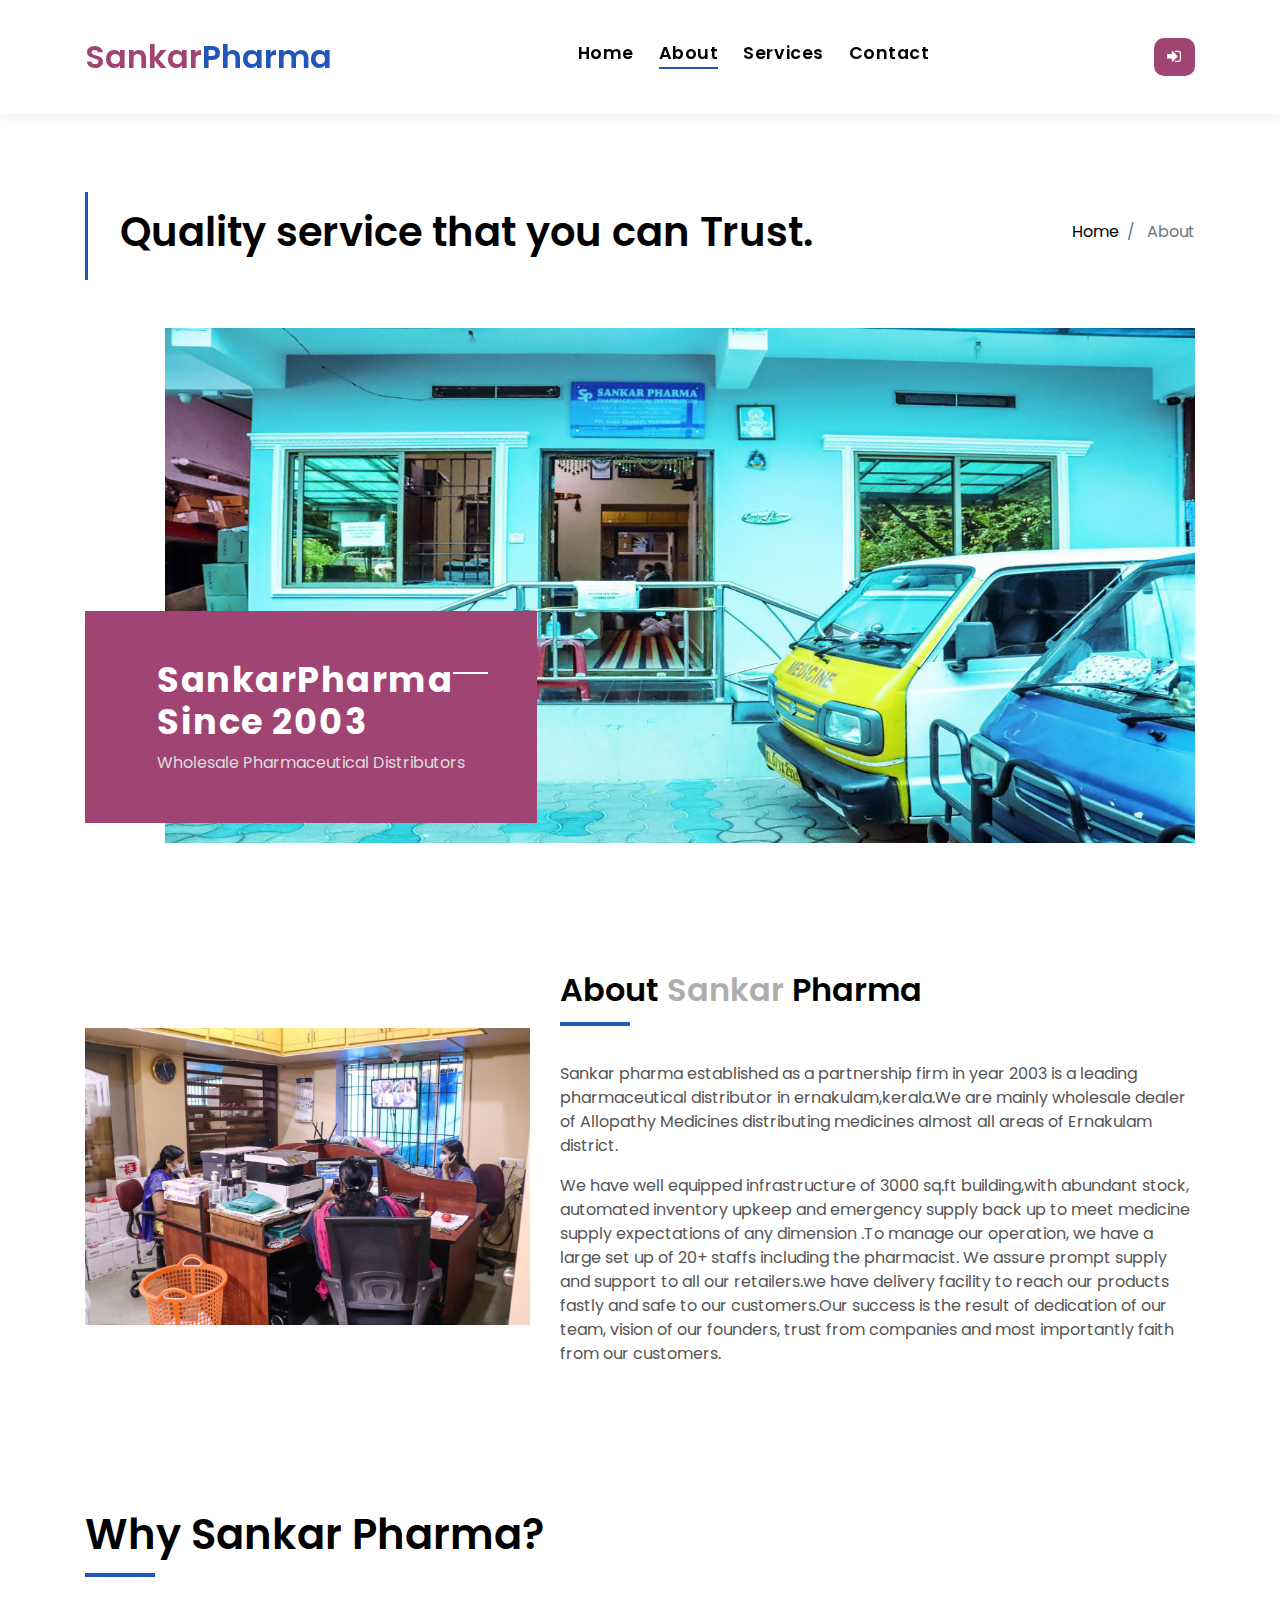
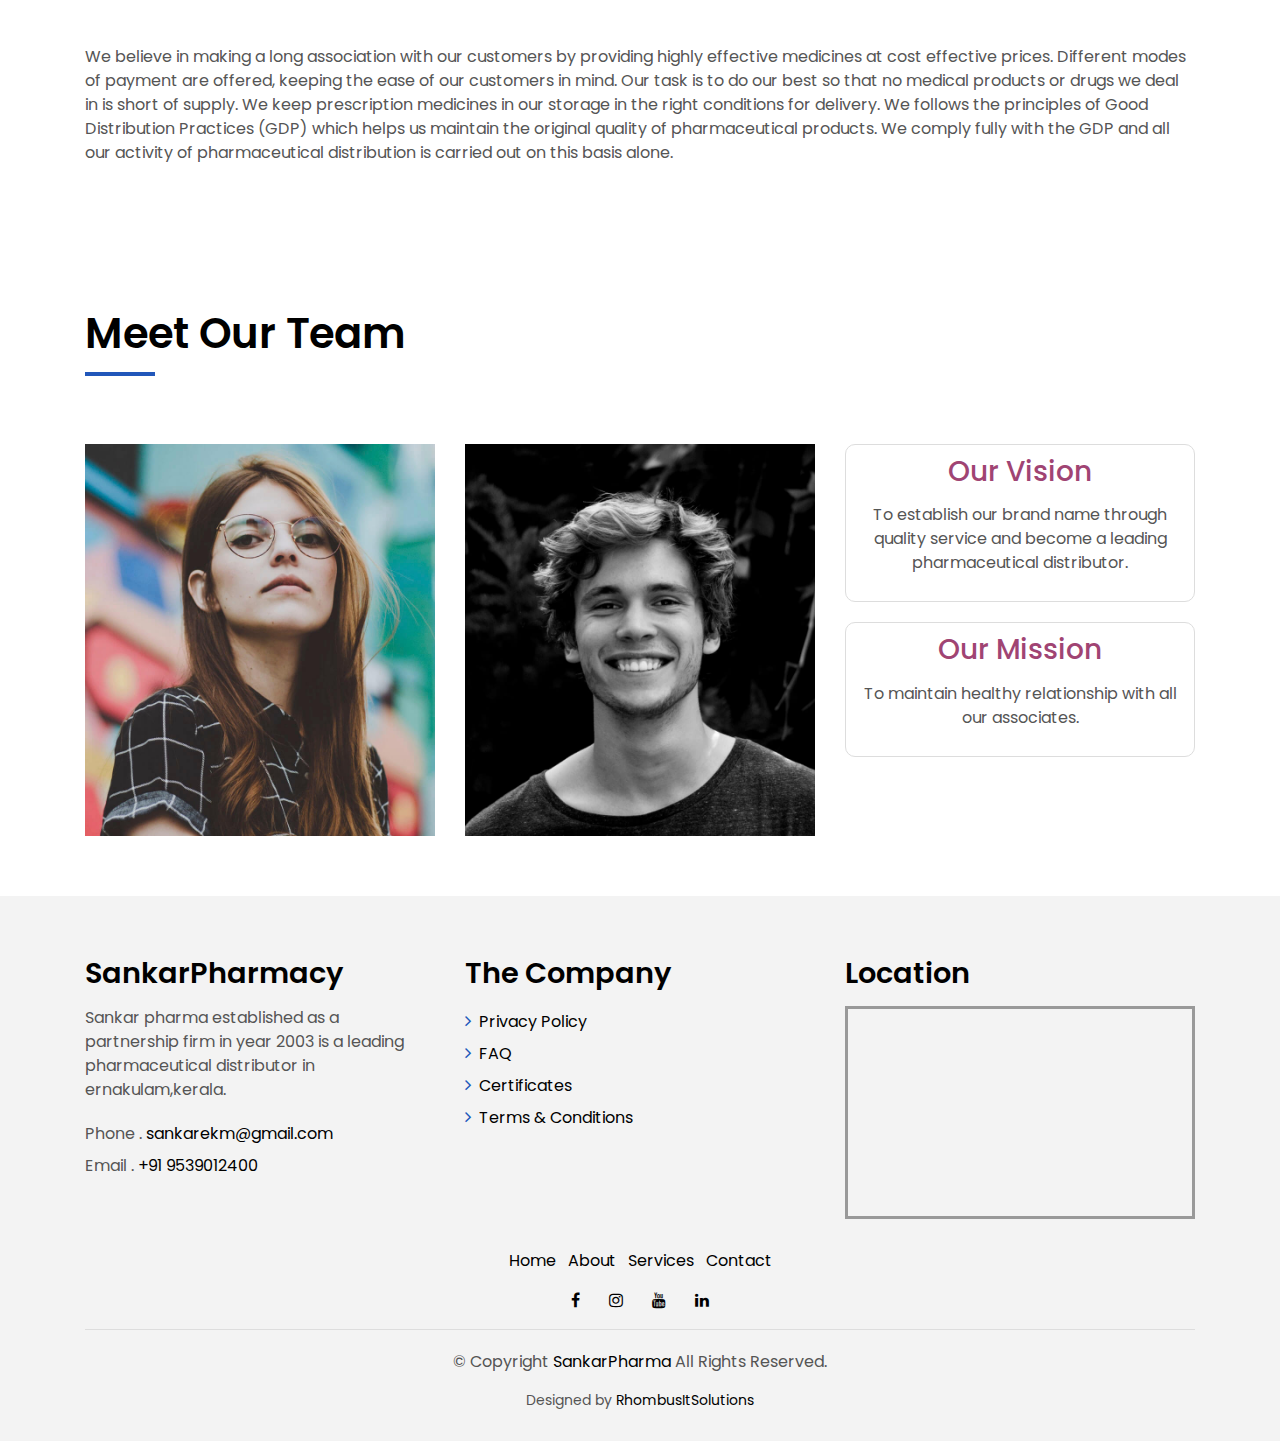
==== about.html @ cb7afbf1 "index page and some other changes" ====
<!DOCTYPE html>
<html lang="en">
<head>
    <meta charset="UTF-8">
    <meta name="viewport" content="width=device-width, initial-scale=1.0">
    <title>SankarPharma&mdash;About</title>
    <meta content="Sankar Pharma" name="keywords">
    <meta content="Sankar Pharma was incorporated in the year 2003, with a declaration to provide the precisely wholesaling the products to clients" name="description">
    <meta content="RhombusItSolutions" name="author">
    <!-- Og -->
    <meta property="og:locale" content="en" />
    <meta property="og:type" content="website" />
    <meta property="og:title" content="Sankar Pharma" />
    <meta property="og:url" content="https://sankarpharma.com/" />
    <meta property="og:image" content="img/logo/">
    <meta property="og:site_name" content="Sankar Pharma" />
    <meta property="og:publisher" content="Contact : +919539012400" />
    <meta property="og:description" content="Sankar pharma established as a partnership firm in  year 2003 is a leading pharmaceutical distributor in ernakulam,kerala.">
    <!-- Favicons -->
    <!-- <link href="img/" rel="icon"> -->
    <!-- <link href="img/" rel="apple-touch-icon"> -->
    <!-- Links -->
    <link href="https://fonts.googleapis.com/css?family=Poppins:300,400,500,600,700" rel="stylesheet">
    <link href="lib/bootstrap/css/bootstrap.min.css" rel="stylesheet">
    <link href="lib/font-awesome/css/font-awesome.min.css" rel="stylesheet">
    <link href="lib/animate/animate.min.css" rel="stylesheet">
    <link href="lib/ionicons/css/ionicons.min.css" rel="stylesheet">
    <link href="lib/owlcarousel/assets/owl.carousel.min.css" rel="stylesheet">
    <link href="css/style.css" rel="stylesheet">
</head>
<body>

  <div class="click-closed"></div>
  <!--/ Sidemenu Contact /-->
  <div class="box-collapse">
    <div class="title-box-d">
      <h3 class="title-d">Contact Us</h3>
    </div>
    <span class="close-box-collapse right-boxed ion-ios-close"></span>
    <div class="box-collapse-wrap form">
      <form class="form-a">
        <div class="row">
          <div class="col-md-12 mb-3">
            <div class="contact-map box">
              <div id="map" class="contact-map">
                  <iframe src="https://www.google.com/maps/embed?pb=!1m18!1m12!1m3!1d3929.219267264281!2d76.30854445067953!3d9.998738575763639!2m3!1f0!2f0!3f0!3m2!1i1024!2i768!4f13.1!3m3!1m2!1s0x3b080d18da060ba5%3A0x7965f7468ba40cd7!2sSANKAR%20PHARMA!5e0!3m2!1sen!2sin!4v1601020610045!5m2!1sen!2sin"
	                width="100%" height="250" frameborder="0" style="border:0;" allowfullscreen></iframe>
              </div>
            </div>
          </div>
          <div class="col-md-12 mb-2 pb-2 border-bottom">
            <form class="form-a contactForm" action="" method="post" role="form">
              <div id="sendmessage">Your message has been sent. Thank you!</div>
              <div id="errormessage"></div>
              <div class="row">
                <div class="col-md-6 mb-3">
                  <div class="form-group">
                    <input type="text" name="name" class="form-control form-control-lg form-control-a" placeholder="Your Name" data-rule="minlen:4" data-msg="Please enter at least 4 chars">
                    <div class="validation"></div>
                  </div>
                </div>
                <div class="col-md-6 mb-3">
                  <div class="form-group">
                    <input name="email" type="email" class="form-control form-control-lg form-control-a" placeholder="Your Email" data-rule="email" data-msg="Please enter a valid email">
                    <div class="validation"></div>
                  </div>
                </div>
                <div class="col-md-12 mb-3">
                  <div class="form-group">
                    <input type="text" name="subject" class="form-control form-control-lg form-control-a" placeholder="Subject" data-rule="minlen:4" data-msg="Please enter at least 8 chars of subject">
                    <div class="validation"></div>
                  </div>
                </div>
                <div class="col-md-12 mb-3">
                  <div class="form-group">
                    <textarea name="message" class="form-control" name="message" cols="45" rows="5" data-rule="required" data-msg="Please write something for us" placeholder="Message"></textarea>
                    <div class="validation"></div>
                  </div>
                </div>
                <div class="col-md-12">
                  <button type="submit" class="btn btn-a">Send Message</button>
                </div>
              </div>
            </form>
          </div>
          <div class="col-md-12">
            <div class="icon-box section-b2">
              <div class="icon-box-icon">
                <span class="ion-ios-paper-plane"></span>
              </div>
              <div class="icon-box-content table-cell">
                <div class="icon-box-title">
                  <h4 class="icon-title">Say Hello</h4>
                </div>
                <div class="icon-box-content">
                  <p class="mb-1">Email.
                    <span class="color-a">sankarekm@gmail.com</span>
                  </p>
                  <p class="mb-1">Phone.
                    <span class="color-a">+91 9539012400</span>
                  </p>
                </div>
              </div>
            </div>
            <div class="icon-box section-b2">
              <div class="icon-box-icon">
                <span class="ion-ios-pin"></span>
              </div>
              <div class="icon-box-content table-cell">
                <div class="icon-box-title">
                  <h4 class="icon-title">Find us in</h4>
                </div>
                <div class="icon-box-content">
                  <p class="mb-1">
                    Saradaram, Pallissery Road, Palarivattom, 
                    <br> Cochin-25 (opp
                    to Anugraha Apartment).
                  </p>
                </div>
              </div>
            </div>
            <div class="icon-box">
              <div class="icon-box-icon">
                <span class="ion-ios-redo"></span>
              </div>
              <div class="icon-box-content table-cell">
                <div class="icon-box-title">
                  <h4 class="icon-title">Social networks</h4>
                </div>
                <div class="icon-box-content">
                  <div class="socials-footer">
                    <ul class="list-inline">
                      <li class="list-inline-item">
                        <a href="#" class="link-one">
                          <i class="fa fa-facebook" aria-hidden="true"></i>
                        </a>
                      </li>
                      <li class="list-inline-item">
                        <a href="#" class="link-one">
                          <i class="fa fa-twitter" aria-hidden="true"></i>
                        </a>
                      </li>
                      <li class="list-inline-item">
                        <a href="#" class="link-one">
                          <i class="fa fa-instagram" aria-hidden="true"></i>
                        </a>
                      </li>
                      <li class="list-inline-item">
                        <a href="#" class="link-one">
                          <i class="fa fa-youtube" aria-hidden="true"></i>
                        </a>
                      </li>
                    </ul>
                  </div>
                </div>
              </div>
            </div>
          </div>
        </div>
      </form>
    </div>
  </div>
  <!--/End sidemenu contact/-->

  <!-- Modal -->
  <div class="modal fade" id="exampleModal" tabindex="-1" role="dialog" aria-labelledby="exampleModalLabel" aria-hidden="true">
    <div class="modal-dialog" role="document">
        <div class="modal-content">
            <div class="modal-header">
                <h5 class="modal-title" id="exampleModalLabel">Login With</h5>
                <button type="button" class="close" data-dismiss="modal" aria-label="Close">
                    <span aria-hidden="true">&times;</span>
                </button>
            </div>
            <div class="modal-body">
                <button type="button" class="btn btn-primary" onclick="redirectCustLogin();return false;">Customer Login</button>
                <button type="button" class="btn btn-success" onclick="redirectMfacLogin();return false;">Company Login</button>
            </div>
        </div>
    </div>
</div>

  <!--/ NavBar /-->
  <nav class="navbar navbar-default navbar-trans navbar-expand-lg fixed-top">
    <div class="container">
      <button class="navbar-toggler collapsed" type="button" data-toggle="collapse" data-target="#navbarDefault"
        aria-controls="navbarDefault" aria-expanded="false" aria-label="Toggle navigation">
        <span></span>
        <span></span>
        <span></span>
      </button>
      <a class="navbar-brand text-brand" href="index.html">Sankar<span class="color-b">Pharma</span></a>
      <button type="button" class="btn btn-link nav-search d-md-none" data-toggle="modal" data-target="#exampleModal">
        <span class="fa fa-sign-in" aria-hidden="true"></span>
      </button>
      <div class="navbar-collapse collapse justify-content-center" id="navbarDefault">
        <ul class="navbar-nav">
          <li class="nav-item">
            <a class="nav-link" href="index.html">Home</a>
          </li>
          <li class="nav-item">
            <a class="nav-link active" href="about.html">About</a>
          </li>
          <li class="nav-item">
            <a class="nav-link" href="services.html">Services</a>
          </li>
          <li class="nav-item">
            <a class="nav-link navbar-toggle-box-collapse" href="#"  data-toggle="collapse"
            data-target="#navbarTogglerDemo01" aria-expanded="false">Contact</a>
          </li>
        </ul>
      </div>
      <button type="button" class="btn btn-b-n d-none d-md-block" data-toggle="modal" data-target="#exampleModal">
        <span class="fa fa-sign-in" aria-hidden="true"></span>
      </button>
    </div>
  </nav>


  <!--/ Intro /-->
  <section class="intro-single">
    <div class="container">
      <div class="row">
        <div class="col-md-12 col-lg-8">
          <div class="title-single-box">
            <h1 class="title-single">Quality service that you can Trust.</h1>
          </div>
        </div>
        <div class="col-md-12 col-lg-4">
          <nav aria-label="breadcrumb" class="breadcrumb-box d-flex justify-content-lg-end">
            <ol class="breadcrumb">
              <li class="breadcrumb-item">
                <a href="index.html">Home</a>
              </li>
              <li class="breadcrumb-item active" aria-current="page">
                About
              </li>
            </ol>
          </nav>
        </div>
      </div>
    </div>
  </section>
  <!--/ Intro End /-->

  <!--/ About Section /-->
  <section class="section-about">
    <div class="container">
      <div class="row">
        <div class="col-sm-12">
          <div class="about-img-box">
            <img src="img/about/about-transport.jpg" alt="" class="img-fluid">
          </div>
          <div class="sinse-box">
            <h3 class="sinse-title">SankarPharma
              <span></span>
              <br> Since 2003</h3>
            <p>Wholesale Pharmaceutical Distributors</p>
          </div>
        </div>
        <div class="col-md-12 section-t8">
          <div class="row">
            <div class="col-12 col-md-6 col-lg-5 d-flex align-items-center">
              <img src="img/about/about-accounts.jpg" alt="" class="img-fluid">
            </div>
            <div class="col-12 col-md-6 col-lg-7 section-md-t3">
              <div class="title-box-d">
                <h3 class="title-d">About
                  <span class="color-d">Sankar</span> Pharma</h3>
              </div>
              <p class="color-text-a">
                Sankar pharma established as a partnership firm in  year 2003 is a leading pharmaceutical distributor in ernakulam,kerala.We are mainly wholesale dealer of Allopathy Medicines distributing medicines almost all areas of Ernakulam district. 
              </p>
              <p class="color-text-a">
                We have well equipped infrastructure of 3000 sq.ft building,with abundant stock, automated inventory upkeep and emergency supply back up to meet medicine supply expectations of any dimension .To manage our operation, we have a large set up of 20+ staffs including the pharmacist. We assure prompt supply and support to all our retailers.we have delivery facility to reach our products fastly and safe to our customers.Our success is the result of dedication of our team, vision of our founders, trust from companies and most importantly faith from our customers. 
              </p>
            </div>
          </div>
        </div>
      </div>
    </div>
  </section>
  <!--/ About End /-->

  <!-- speciality section -->
  <section class="section-t8 speciality-section">
    <div class="container">
      <div class="row">
        <div class="col-md-12">
          <div class="title-wrap d-flex justify-content-between">
            <div class="title-box">
              <h2 class="title-a">Why Sankar Pharma?</h2>
            </div>
          </div>
        </div>
      </div>
      <div class="row">
        <div class="col-md-12">
          <p>We believe in making a long association with our customers by providing highly effective medicines at cost effective prices. Different modes of payment are offered, keeping the ease of our customers in mind. Our task is to do our best so that no medical products or drugs we deal in is short of supply. We keep prescription medicines in our storage in the right conditions for delivery. We follows the principles of Good Distribution Practices (GDP) which helps us maintain the original quality of pharmaceutical products. We comply fully with the GDP and all our activity of pharmaceutical distribution is carried out on this basis alone.</p>
        </div>
      </div>
    </div>
  </section>

  <!--/ Team /-->
  <section class="section-agents section-t8">
    <div class="container">
      <div class="row">
        <div class="col-md-12">
          <div class="title-wrap d-flex justify-content-between">
            <div class="title-box">
              <h2 class="title-a">Meet Our Team</h2>
            </div>
          </div>
        </div>
      </div>
      <div class="row">
        <div class="col-md-4">
          <div class="card-box-d">
            <div class="card-img-d">
              <img src="img/agent-7.jpg" alt="" class="img-d img-fluid">
            </div>
            <div class="card-overlay card-overlay-hover">
              <div class="card-header-d">
                <div class="card-title-d align-self-center">
                  <h3 class="title-d">
                    <a href="#" class="link-two"> Sharmida Babura</a>
                  </h3>
                </div>
              </div>
              <div class="card-body-d">
                <p class="content-d color-text-a" style="color: #ddd;">
                  Sankar Pharma- Partner
                </p>
                <div class="info-agents color-a">
                  <p>
                    <strong>Phone: </strong> +91  9539012400</p>
                  <p>
                    <strong>Email: </strong> sankarekm@gmail.com</p>
                </div>
              </div>
              <div class="card-footer-d">
                <div class="socials-footer d-flex justify-content-center">
                  <ul class="list-inline">
                    <li class="list-inline-item">
                      <a href="#" class="link-one">
                        <i class="fa fa-facebook" aria-hidden="true"></i>
                      </a>
                    </li>
                    <li class="list-inline-item">
                      <a href="#" class="link-one">
                        <i class="fa fa-instagram" aria-hidden="true"></i>
                      </a>
                    </li>
                    <li class="list-inline-item">
                      <a href="#" class="link-one">
                        <i class="fa fa-twitter" aria-hidden="true"></i>
                      </a>
                    </li>
                  </ul>
                </div>
              </div>
            </div>
          </div>
        </div>
        <div class="col-md-4">
          <div class="card-box-d">
            <div class="card-img-d">
              <img src="img/agent-6.jpg" alt="" class="img-d img-fluid">
            </div>
            <div class="card-overlay card-overlay-hover">
              <div class="card-header-d">
                <div class="card-title-d align-self-center">
                  <h3 class="title-d">
                    <a href="agent-single.html" class="link-two">K.Baburaj</a>
                  </h3>
                </div>
              </div>
              <div class="card-body-d">
                <p class="content-d color-text-a" style="color: #ddd;">
                     Managing Partner of Sankar Pharma
                 </p>
                <div class="info-agents color-a">
                  <p>
                    <strong>Phone: </strong> +91 9539012400</p>
                  <p>
                    <strong>Email: </strong> sankarekm@gmail.com</p>
                </div>
              </div>
              <div class="card-footer-d">
                <div class="socials-footer d-flex justify-content-center">
                  <ul class="list-inline">
                    <li class="list-inline-item">
                      <a href="#" class="link-one">
                        <i class="fa fa-facebook" aria-hidden="true"></i>
                      </a>
                    </li>
                    <li class="list-inline-item">
                      <a href="#" class="link-one">
                        <i class="fa fa-twitter" aria-hidden="true"></i>
                      </a>
                    </li>
                    <li class="list-inline-item">
                      <a href="#" class="link-one">
                        <i class="fa fa-instagram" aria-hidden="true"></i>
                      </a>
                    </li>
                  </ul>
                </div>
              </div>
            </div>
          </div>
        </div>
        <div class="col-md-4">
          <!-- <div class="card-box-d">
            <div class="card-img-d">
              <img src="img/agent-5.jpg" alt="" class="img-d img-fluid">
            </div>
            <div class="card-overlay card-overlay-hover">
              <div class="card-header-d">
                <div class="card-title-d align-self-center">
                  <h3 class="title-d">
                    <a href="agent-single.html" class="link-two">Emma Toledo
                      <br> Cascada</a>
                  </h3>
                </div>
              </div>
              <div class="card-body-d">
                <p class="content-d color-text-a">
                  Sed porttitor lectus nibh, Cras ultricies ligula sed magna dictum porta two.
                </p>
                <div class="info-agents color-a">
                  <p>
                    <strong>Phone: </strong> +54 356 945234</p>
                  <p>
                    <strong>Email: </strong> agents@example.com</p>
                </div>
              </div>
              <div class="card-footer-d">
                <div class="socials-footer d-flex justify-content-center">
                  <ul class="list-inline">
                    <li class="list-inline-item">
                      <a href="#" class="link-one">
                        <i class="fa fa-facebook" aria-hidden="true"></i>
                      </a>
                    </li>
                    <li class="list-inline-item">
                      <a href="#" class="link-one">
                        <i class="fa fa-twitter" aria-hidden="true"></i>
                      </a>
                    </li>
                    <li class="list-inline-item">
                      <a href="#" class="link-one">
                        <i class="fa fa-instagram" aria-hidden="true"></i>
                      </a>
                    </li>
                    <li class="list-inline-item">
                      <a href="#" class="link-one">
                        <i class="fa fa-pinterest-p" aria-hidden="true"></i>
                      </a>
                    </li>
                    <li class="list-inline-item">
                      <a href="#" class="link-one">
                        <i class="fa fa-dribbble" aria-hidden="true"></i>
                      </a>
                    </li>
                  </ul>
                </div>
              </div>
            </div>
          </div> -->
          <div class="row">
              <div class="col-12">
                  <div class="card-vission">
                      <h3>Our Vision</h3>
                      <p>To establish our brand name through quality service and become a leading pharmaceutical distributor.</p>
                  </div>
              </div>
              <div class="col-12">
                  <div class="card-vission">
                      <h3>Our Mission</h3>
                      <p>To maintain healthy relationship with all our associates.</p>
                  </div>
              </div>
          </div>
        </div>
      </div>
    </div>
  </section>
  <!--/ Team End /-->





  <!--/ footer Star /-->
  <section class="section-footer">
    <div class="container">
      <div class="row">
        <div class="col-sm-12 col-md-4">
          <div class="widget-a">
            <div class="w-header-a">
              <h3 class="w-title-a text-brand">SankarPharmacy</h3>
            </div>
            <div class="w-body-a">
              <p class="w-text-a color-text-a">
                Sankar pharma established as a partnership firm in year 2003 is a leading pharmaceutical distributor in ernakulam,kerala.
              </p>
            </div>
            <div class="w-footer-a">
              <ul class="list-unstyled">
                <li class="color-a">
                  <span class="color-text-a">Phone .</span> sankarekm@gmail.com</li>
                <li class="color-a">
                  <span class="color-text-a">Email .</span> +91 9539012400</li>
              </ul>
            </div>
          </div>
        </div>
        <div class="col-sm-12 col-md-4 section-md-t3">
          <div class="widget-a">
            <div class="w-header-a">
              <h3 class="w-title-a text-brand">The Company</h3>
            </div>
            <div class="w-body-a">
              <div class="w-body-a">
                <ul class="list-unstyled">
                  <li class="item-list-a">
                    <!-- <i class="fa fa-angle-right"></i> <a href="coming-soon.html">Careers</a> -->
                  </li>
                  <li class="item-list-a">
                    <!-- <i class="fa fa-angle-right"></i> <a href="coming-soon.html">Affiliate</a> -->
                  </li>
                  <li class="item-list-a">
                    <i class="fa fa-angle-right"></i> <a href="privacy_policy.html">Privacy Policy</a>
                  </li>
                  <li class="item-list-a">
                    <i class="fa fa-angle-right"></i> <a href="faq.html">FAQ</a>
                  </li>
                  <li class="item-list-a">
                    <i class="fa fa-angle-right"></i> <a href="coming-soon.html">Certificates</a>
                  </li>
                  <li class="item-list-a">
                    <i class="fa fa-angle-right"></i> <a href="terms-conditions.html">Terms & Conditions</a>
                  </li>
                </ul>
              </div>
            </div>
          </div>
        </div>
        <div class="col-sm-12 col-md-4 section-md-t3">
          <div class="widget-a">
            <div class="w-header-a">
              <h3 class="w-title-a text-brand">Location</h3>
            </div>
            <div class="w-body-a">
              <div style="border: 3px solid #999;">
                <iframe src="https://www.google.com/maps/embed?pb=!1m18!1m12!1m3!1d3929.219267264281!2d76.30854445067953!3d9.998738575763639!2m3!1f0!2f0!3f0!3m2!1i1024!2i768!4f13.1!3m3!1m2!1s0x3b080d18da060ba5%3A0x7965f7468ba40cd7!2sSANKAR%20PHARMA!5e0!3m2!1sen!2sin!4v1601020610045!5m2!1sen!2sin"
                width="100%" height="200" frameborder="0" style="border:0;" allowfullscreen></iframe>
            </div>
            </div>
          </div>
        </div>
      </div>
    </div>
  </section>
  <footer>
    <div class="container">
      <div class="row">
        <div class="col-md-12">
          <nav class="nav-footer">
            <ul class="list-inline">
              <li class="list-inline-item">
                <a href="index.html">Home</a>
              </li>
              <li class="list-inline-item">
                <a href="about.html">About</a>
              </li>
              <li class="list-inline-item">
                <a href="services.html">Services</a>
              </li>
              <li class="list-inline-item">
                <a class="navbar-toggle-box-collapse" href="#"  data-toggle="collapse"
                data-target="#navbarTogglerDemo01" aria-expanded="false">Contact</a>
              </li>
            </ul>
          </nav>
          <div class="socials-a">
            <ul class="list-inline">
              <li class="list-inline-item">
                <a href="coming-soon.html">
                  <i class="fa fa-facebook" aria-hidden="true"></i>
                </a>
              </li>
              <li class="list-inline-item">
                <a href="coming-soon.html">
                  <i class="fa fa-instagram" aria-hidden="true"></i>
                </a>
              </li>
              <li class="list-inline-item">
                <a href="coming-soon.html">
                  <i class="fa fa-youtube" aria-hidden="true"></i>
                </a>
              </li>
              <li class="list-inline-item">
                <a href="coming-soon.html">
                  <i class="fa fa-linkedin" aria-hidden="true"></i>
                </a>
              </li>
            </ul>
          </div>
          <div class="copyright-footer">
            <p class="copyright color-text-a">
              &copy; Copyright
              <span class="color-a">SankarPharma</span> All Rights Reserved.
            </p>
          </div>
          <div class="credits">
            Designed by <a href="http://rhombusitsolutions.com/" target="_blank">RhombusItSolutions</a>
          </div>
        </div>
      </div>
    </div>
  </footer>
  <!--/ Footer End /-->

  <a href="#" class="back-to-top"><i class="fa fa-chevron-up"></i></a>
  <div id="preloader"></div>
  
    
     <!-- JavaScript Libraries -->
  <script src="lib/jquery/jquery.min.js"></script>
  <script src="lib/jquery/jquery-migrate.min.js"></script>
  <script src="lib/popper/popper.min.js"></script>
  <script src="lib/bootstrap/js/bootstrap.min.js"></script>
  <script src="lib/easing/easing.min.js"></script>
  <script src="lib/owlcarousel/owl.carousel.min.js"></script>
  <script src="lib/scrollreveal/scrollreveal.min.js"></script>
  <script src="lib/contactform/contactform.js"></script>
  <script src="js/login.js"></script>
  <script src="js/main.js"></script>
</body>
</html>
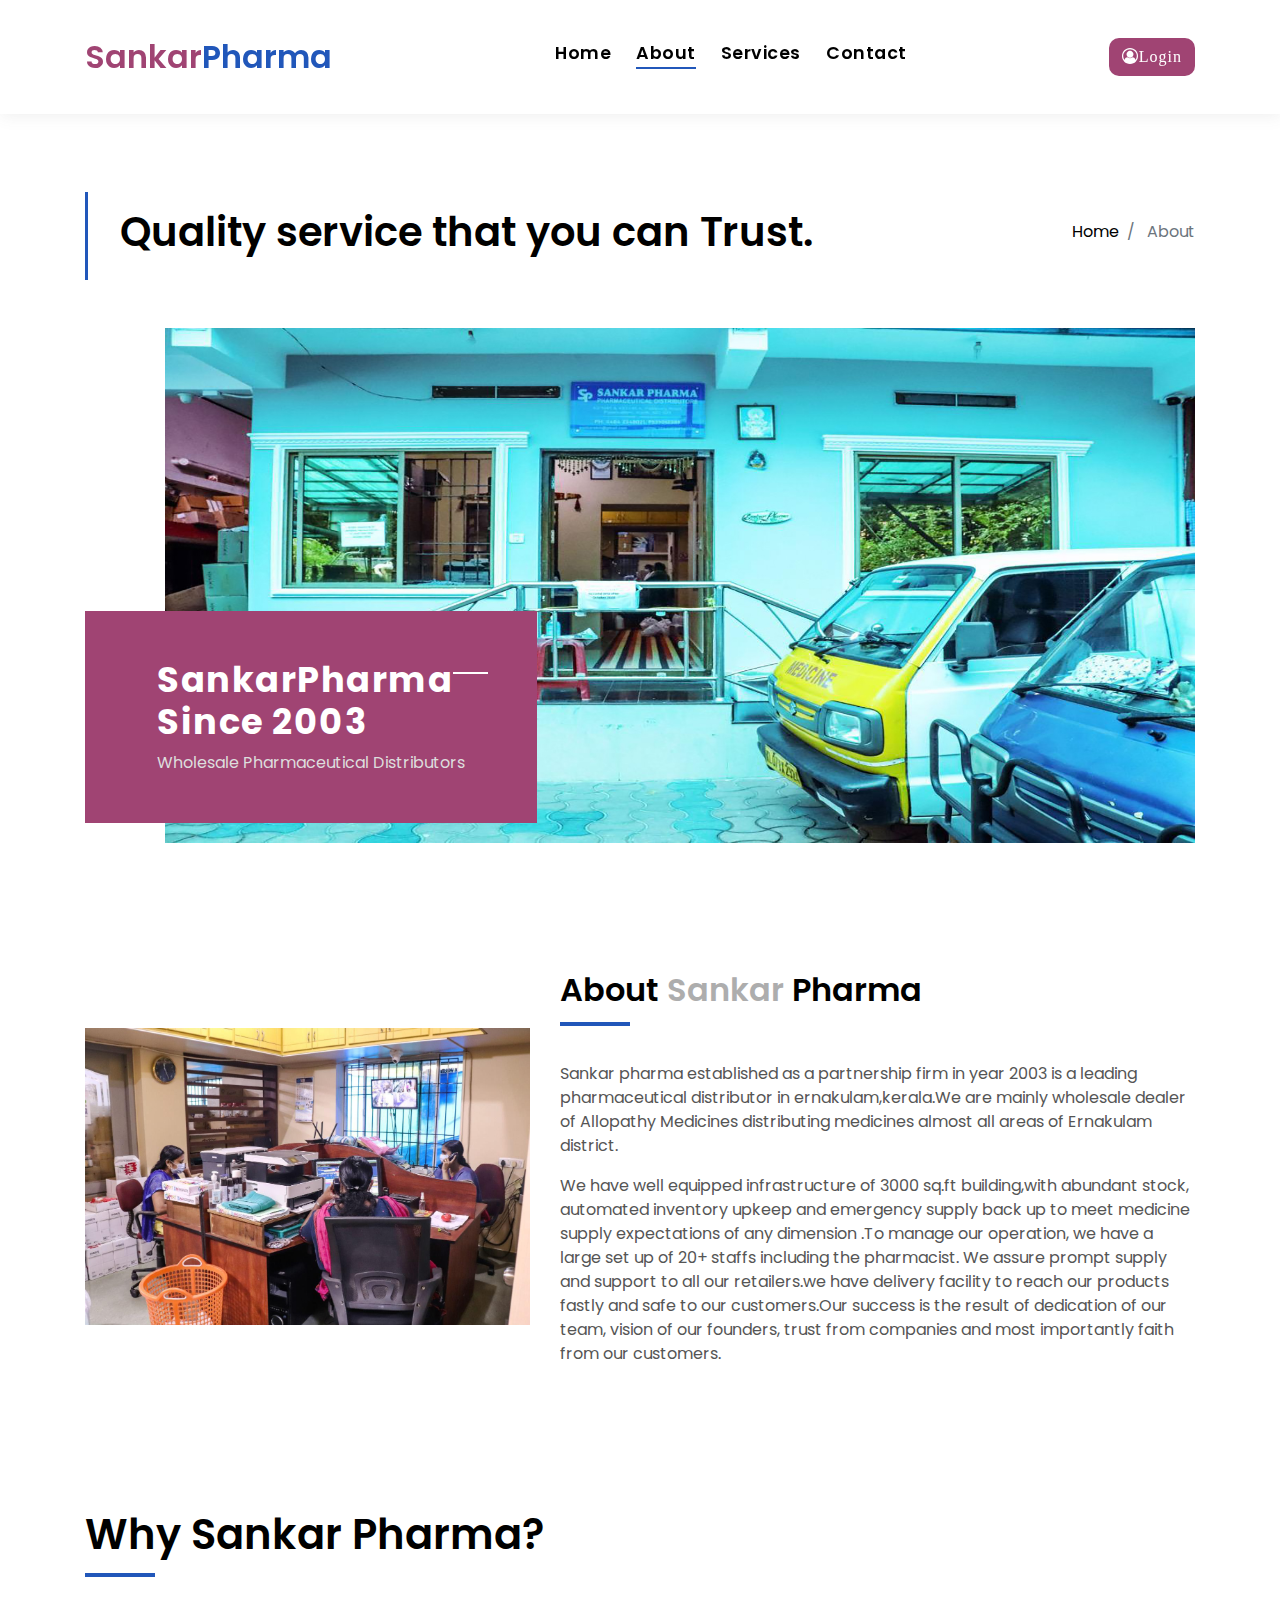
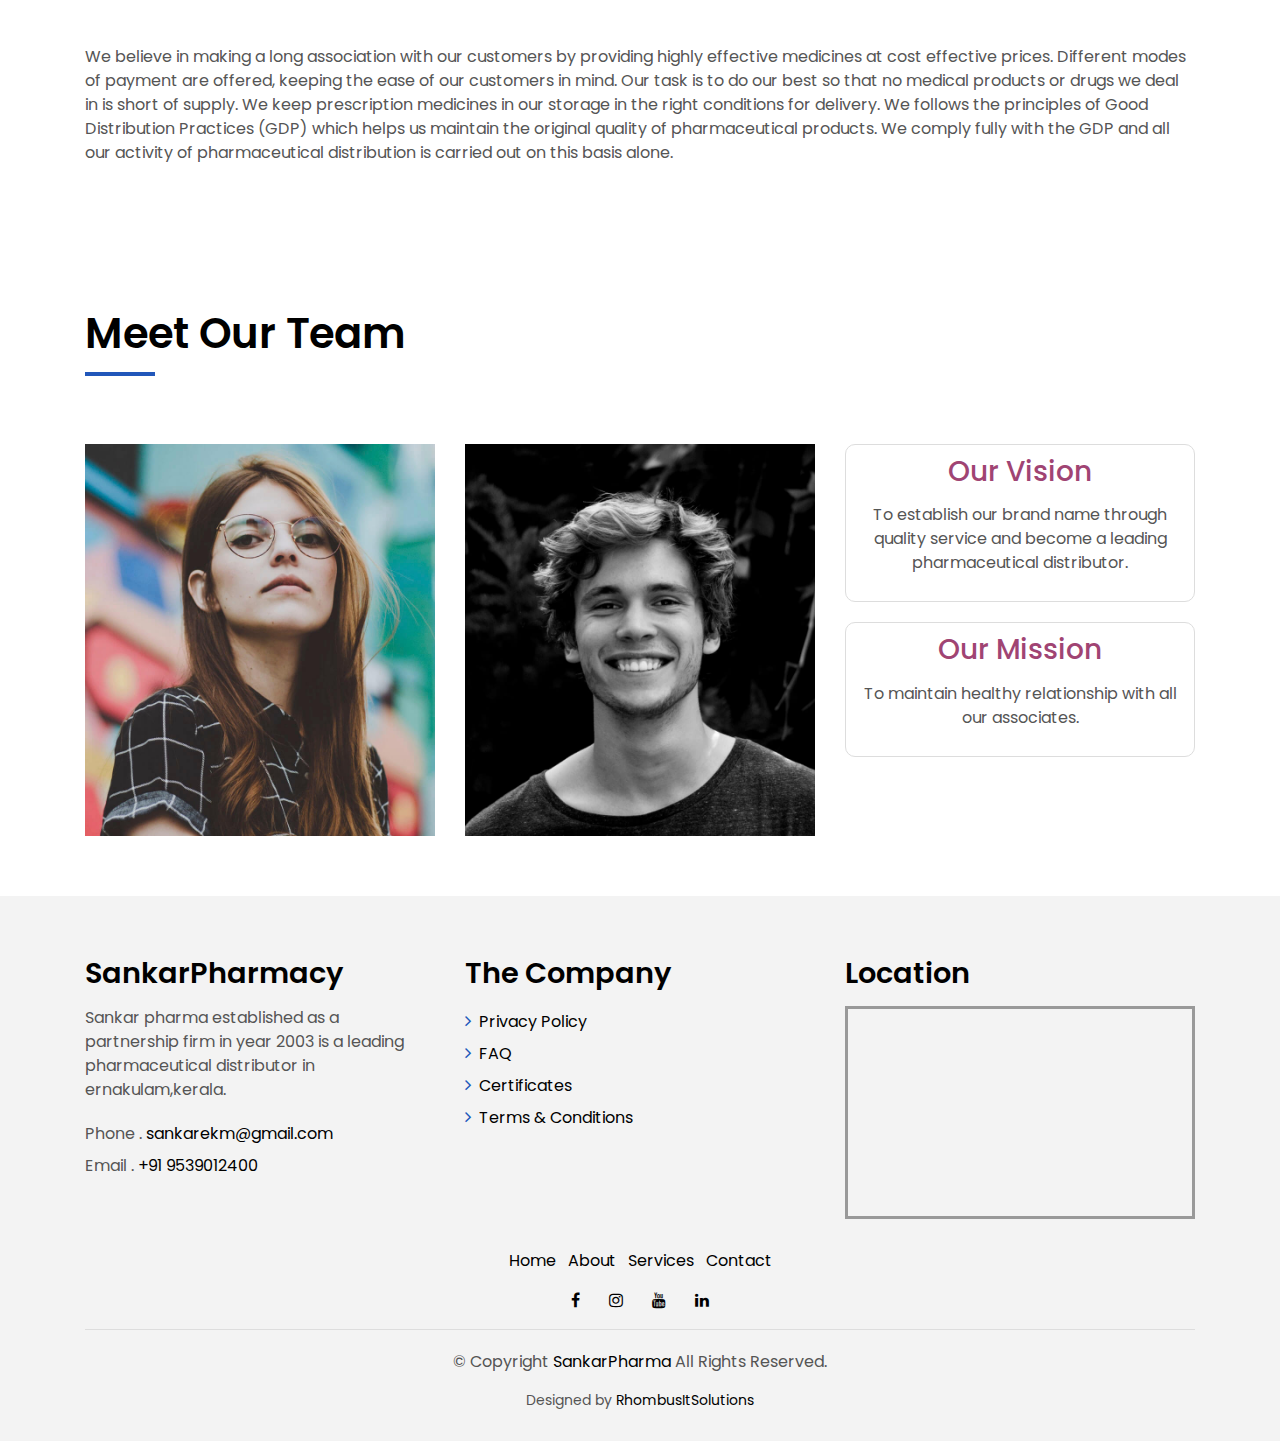
==== commit 1593a844: "login icon changed in all pages,banner heright changed, major cmpanies dots removed,product categori" ====
--- a/about.html
+++ b/about.html
@@ -211,7 +211,7 @@
         </ul>
       </div>
       <button type="button" class="btn btn-b-n d-none d-md-block" data-toggle="modal" data-target="#exampleModal">
-        <span class="fa fa-sign-in" aria-hidden="true"></span>
+        <span class="fa fa-user-circle-o" aria-hidden="true">Login</span>
       </button>
     </div>
   </nav>
--- a/css/style.css
+++ b/css/style.css
@@ -895,7 +895,7 @@
 ======================================*/
 
 .intro {
-  height: 100vh;
+  height: 70vh;
   position: relative;
   color: #ffffff;
 }
@@ -925,7 +925,7 @@
 
 .intro .carousel-item-a {
   position: relative;
-  height: 100vh;
+  height: 70vh;
 }
 
 .intro .carousel-item-a.bg-image {
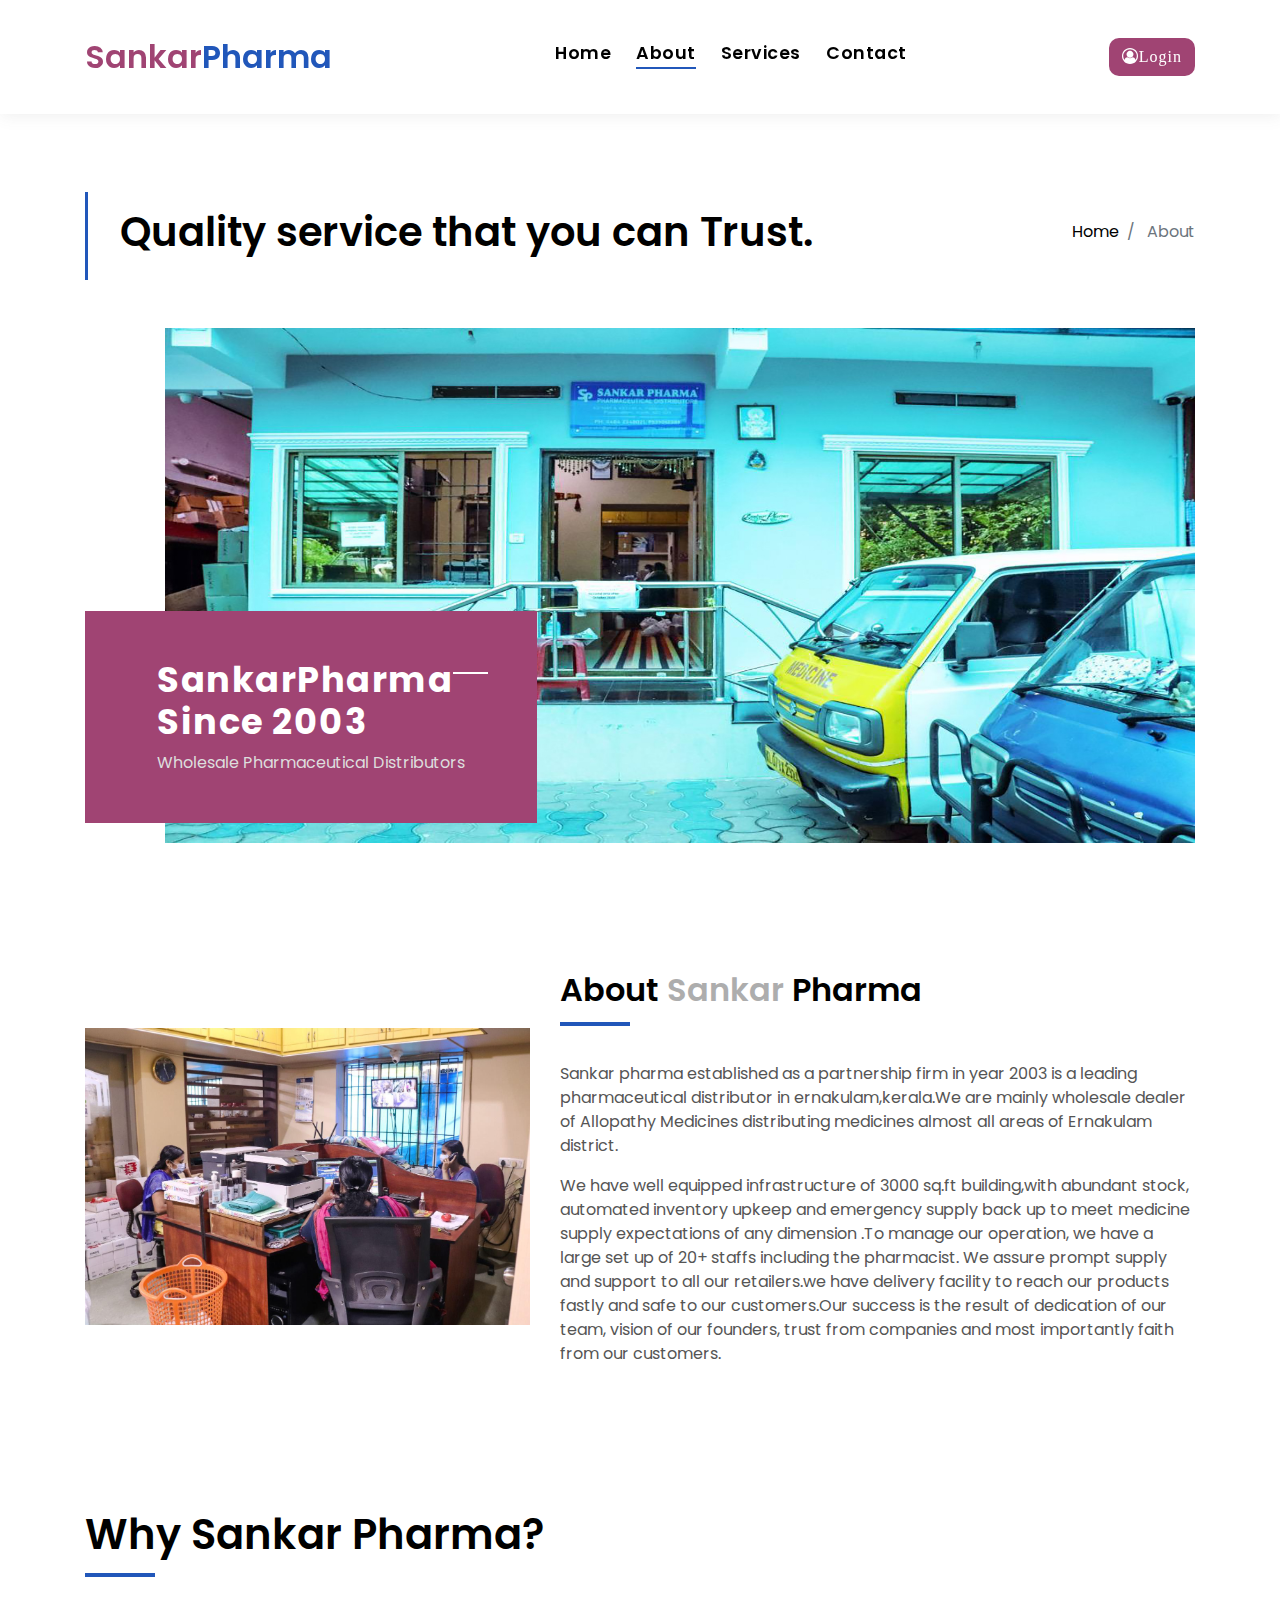
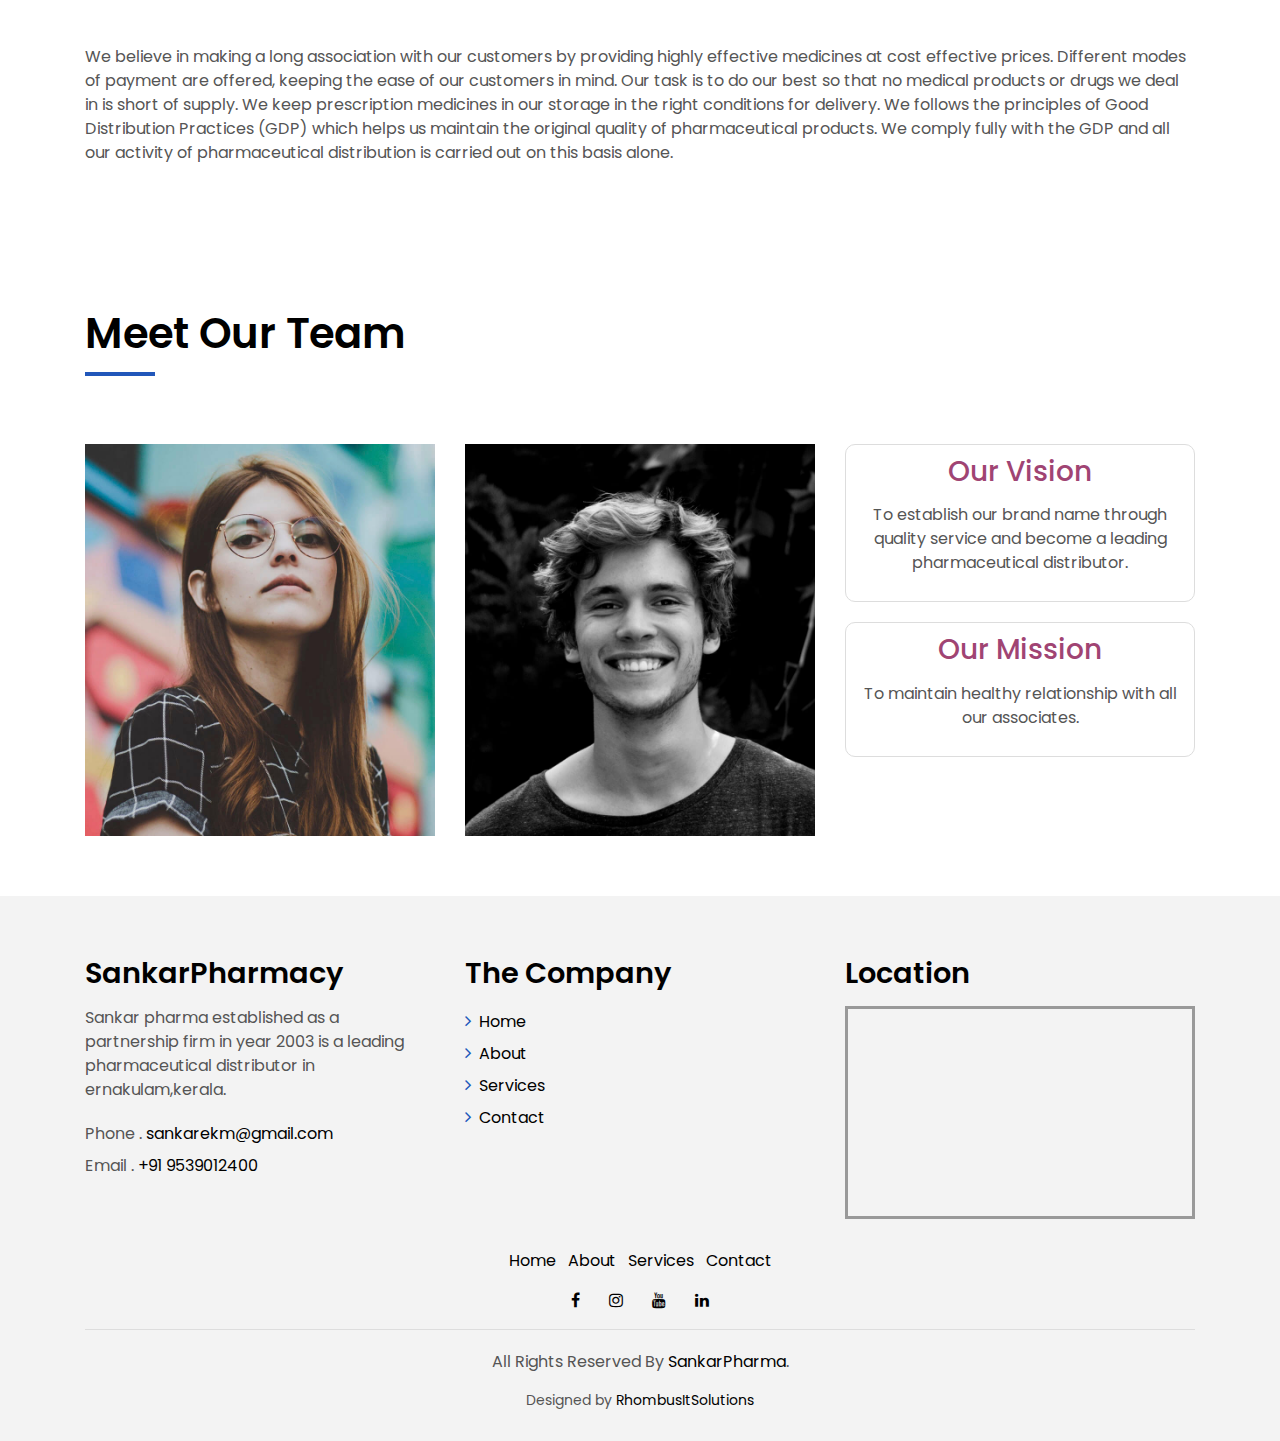
==== commit 22102912: "banner responsive height and login icon changed in responsive view" ====
--- a/about.html
+++ b/about.html
@@ -526,22 +526,17 @@
               <div class="w-body-a">
                 <ul class="list-unstyled">
                   <li class="item-list-a">
-                    <!-- <i class="fa fa-angle-right"></i> <a href="coming-soon.html">Careers</a> -->
+                    <i class="fa fa-angle-right"></i> <a href="index.html">Home</a>
                   </li>
                   <li class="item-list-a">
-                    <!-- <i class="fa fa-angle-right"></i> <a href="coming-soon.html">Affiliate</a> -->
+                    <i class="fa fa-angle-right"></i> <a href="about.html">About</a>
                   </li>
                   <li class="item-list-a">
-                    <i class="fa fa-angle-right"></i> <a href="privacy_policy.html">Privacy Policy</a>
+                    <i class="fa fa-angle-right"></i> <a href="services.html">Services</a>
                   </li>
                   <li class="item-list-a">
-                    <i class="fa fa-angle-right"></i> <a href="faq.html">FAQ</a>
-                  </li>
-                  <li class="item-list-a">
-                    <i class="fa fa-angle-right"></i> <a href="coming-soon.html">Certificates</a>
-                  </li>
-                  <li class="item-list-a">
-                    <i class="fa fa-angle-right"></i> <a href="terms-conditions.html">Terms & Conditions</a>
+                    <i class="fa fa-angle-right"></i> <a class="navbar-toggle-box-collapse" href="#"  data-toggle="collapse"
+                    data-target="#navbarTogglerDemo01" aria-expanded="false">Contact</a>
                   </li>
                 </ul>
               </div>
@@ -611,8 +606,8 @@
           </div>
           <div class="copyright-footer">
             <p class="copyright color-text-a">
-              &copy; Copyright
-              <span class="color-a">SankarPharma</span> All Rights Reserved.
+              All Rights Reserved By
+              <span class="color-a">SankarPharma</span>.
             </p>
           </div>
           <div class="credits">
--- a/css/style.css
+++ b/css/style.css
@@ -270,6 +270,12 @@
 .title-a {
   font-size: 2.6rem;
   font-weight: 600;
+}
+
+@media(max-width: 576px){
+  .title-a{
+    font-size: 2rem;
+  }
 }
 
 .title-box .title-a:after{
@@ -562,6 +568,12 @@
   box-shadow: 1px 2px 15px rgba(100, 100, 100, 0.1);
 }
 
+@media(max-width: 576px){
+  .navbar-default{
+    padding: 15px 0;
+  }
+}
+
 .navbar-default .nav-search {
   color: #000000;
   font-size: 1.5rem;
@@ -900,10 +912,38 @@
   color: #ffffff;
 }
 
+@media(max-width: 991px){
+  .intro{
+    height: 65vh;
+  }
+}
+@media(max-width: 767px){
+  .intro{
+    height: 55vh;
+  }
+}
+@media(max-width: 576px){
+  .intro{
+    height: 40vh;
+  }
+}
+
+@media(max-width: 400px){
+  .intro{
+    height: 30vh;
+  }
+}
+
 .intro .owl-theme .owl-dots {
   position: absolute;
   bottom: 70px;
   right: 50px;
+}
+
+@media(max-width: 576px){
+  .intro .owl-theme .owl-dots{
+    bottom: 80px;
+  }
 }
 
 .intro .owl-theme .owl-dots .owl-dot span {
@@ -928,8 +968,32 @@
   height: 70vh;
 }
 
+@media(max-width: 991px){
+  .intro .carousel-item-a{
+    height: 65vh;
+  }
+}
+@media(max-width: 767px){
+  .intro .carousel-item-a{
+    height: 55vh;
+  }
+}
+@media(max-width: 576px){
+  .intro .carousel-item-a{
+    height: 40vh;
+  }
+}
+
 .intro .carousel-item-a.bg-image {
   background-attachment: scroll;
+}
+
+@media(max-width: 576px){
+  .intro .carousel-item-a.bg-image {
+    background-attachment: scroll;
+    background-position: center;
+    background-size: contain;
+  }
 }
 
 .intro .intro-content {
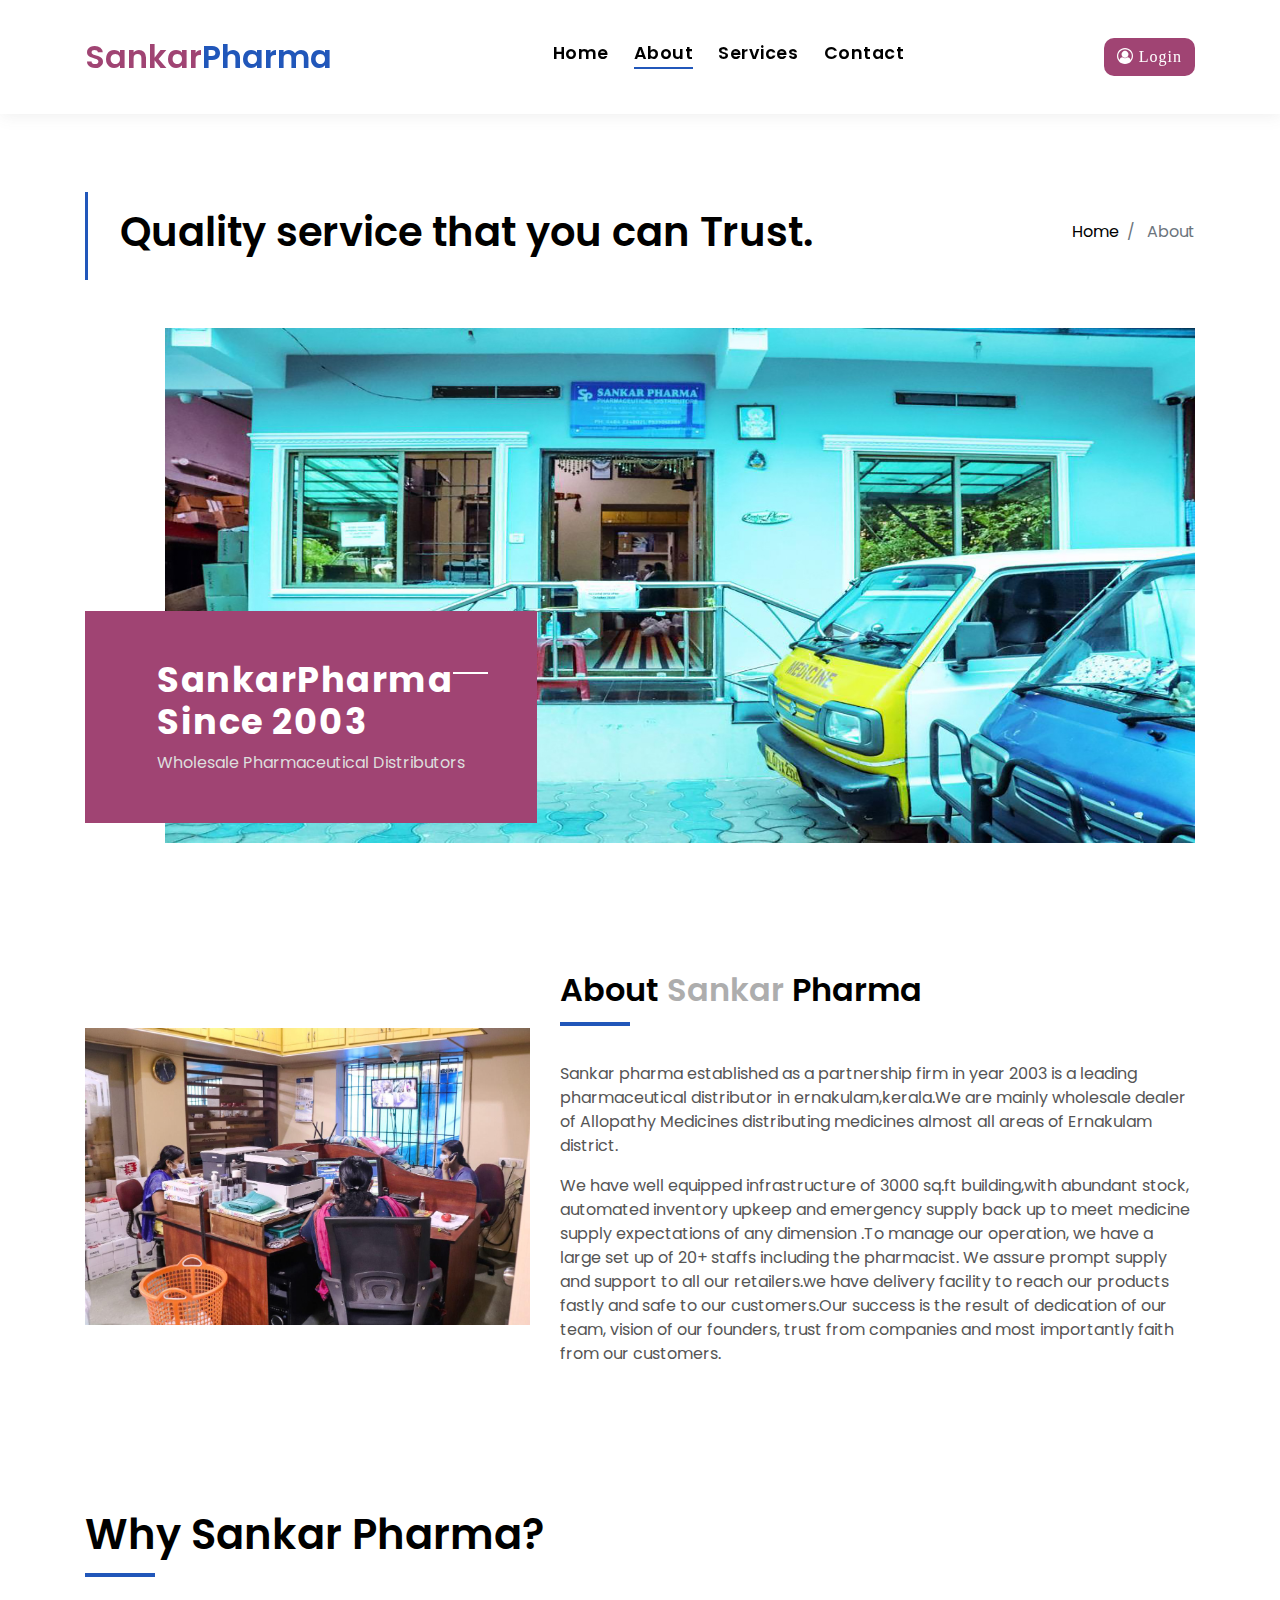
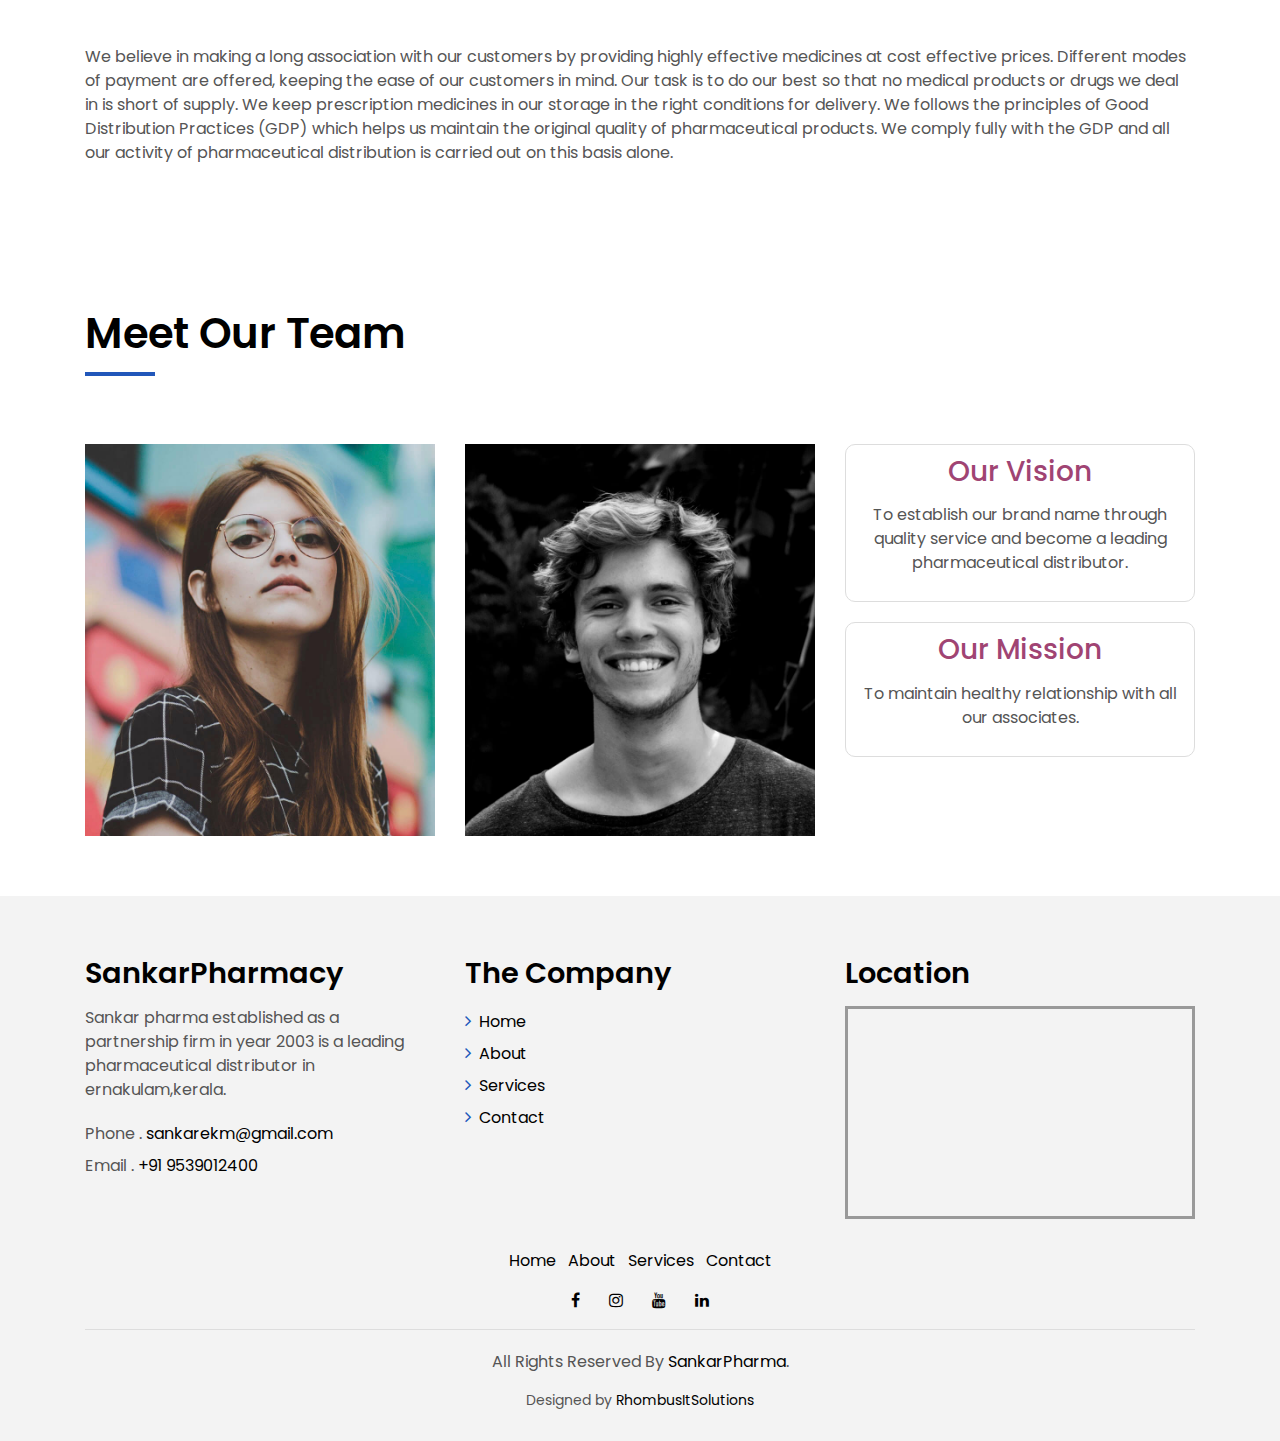
==== commit b61426d4: "about page responsive" ====
--- a/about.html
+++ b/about.html
@@ -4,7 +4,7 @@
     <meta charset="UTF-8">
     <meta name="viewport" content="width=device-width, initial-scale=1.0">
     <title>SankarPharma&mdash;About</title>
-    <meta content="Sankar Pharma" name="keywords">
+    <meta content="Sankar Pharma,sankar" name="keywords">
     <meta content="Sankar Pharma was incorporated in the year 2003, with a declaration to provide the precisely wholesaling the products to clients" name="description">
     <meta content="RhombusItSolutions" name="author">
     <!-- Og -->
@@ -191,7 +191,7 @@
       </button>
       <a class="navbar-brand text-brand" href="index.html">Sankar<span class="color-b">Pharma</span></a>
       <button type="button" class="btn btn-link nav-search d-md-none" data-toggle="modal" data-target="#exampleModal">
-        <span class="fa fa-sign-in" aria-hidden="true"></span>
+        <span class="fa fa-user-circle-o" aria-hidden="true"></span>
       </button>
       <div class="navbar-collapse collapse justify-content-center" id="navbarDefault">
         <ul class="navbar-nav">
@@ -211,7 +211,7 @@
         </ul>
       </div>
       <button type="button" class="btn btn-b-n d-none d-md-block" data-toggle="modal" data-target="#exampleModal">
-        <span class="fa fa-user-circle-o" aria-hidden="true">Login</span>
+        <span class="fa fa-user-circle-o" aria-hidden="true"> Login</span>
       </button>
     </div>
   </nav>
@@ -260,10 +260,10 @@
         </div>
         <div class="col-md-12 section-t8">
           <div class="row">
-            <div class="col-12 col-md-6 col-lg-5 d-flex align-items-center">
+            <div class="col-12 col-md-none col-lg-5 d-flex align-items-center">
               <img src="img/about/about-accounts.jpg" alt="" class="img-fluid">
             </div>
-            <div class="col-12 col-md-6 col-lg-7 section-md-t3">
+            <div class="col-12 col-md-12 col-lg-7 section-md-t3">
               <div class="title-box-d">
                 <h3 class="title-d">About
                   <span class="color-d">Sankar</span> Pharma</h3>
--- a/css/style.css
+++ b/css/style.css
@@ -1069,6 +1069,13 @@
   font-size: 2.2rem;
 }
 
+@media(max-width: 576px){
+  .intro-single .title-single-box .title-single {
+    font-weight: 600;
+    font-size: 2rem;
+  }
+}
+
 .intro-single .breadcrumb-box {
   padding: 1rem 0 0 .5rem;
 }
@@ -2234,4 +2241,10 @@
   .text-brand{
     display: contents
   }
+}
+
+@media(max-width: 991px){
+  .col-md-none{
+    display: none !important;
+  }
 }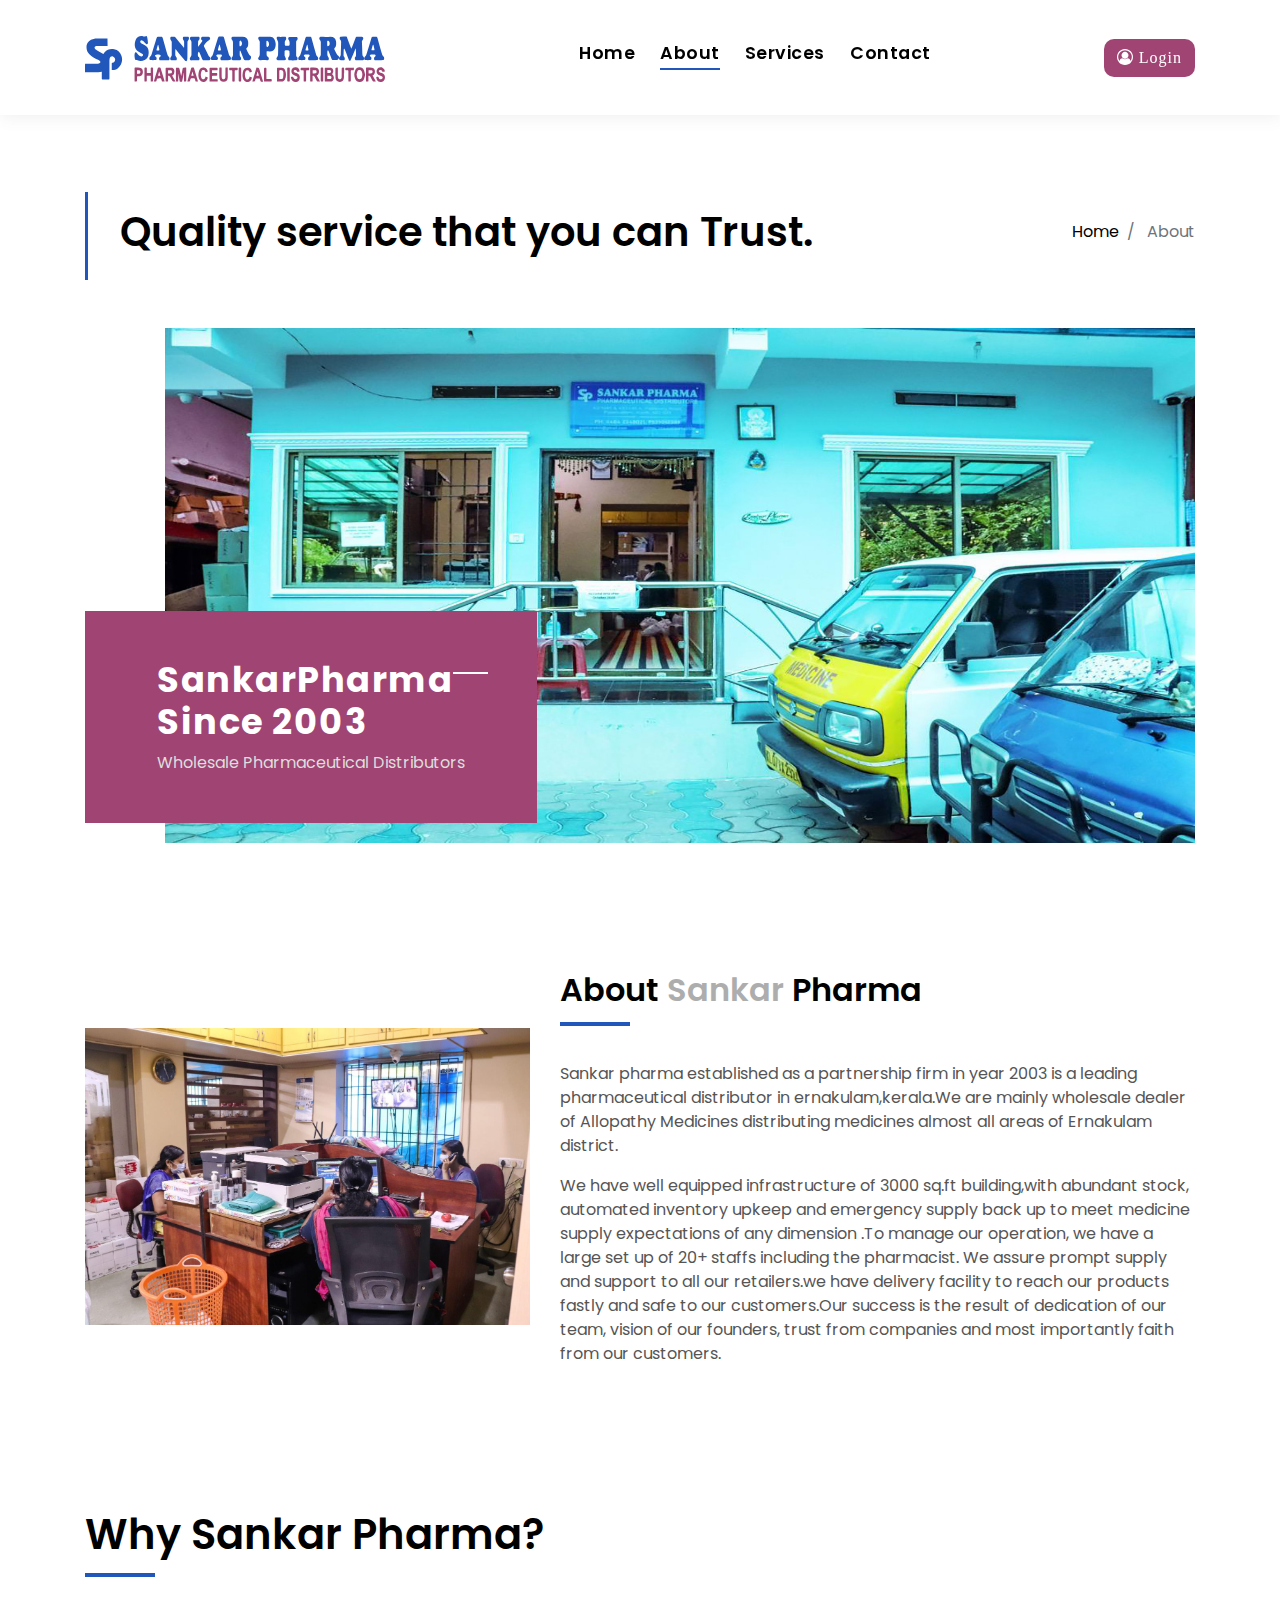
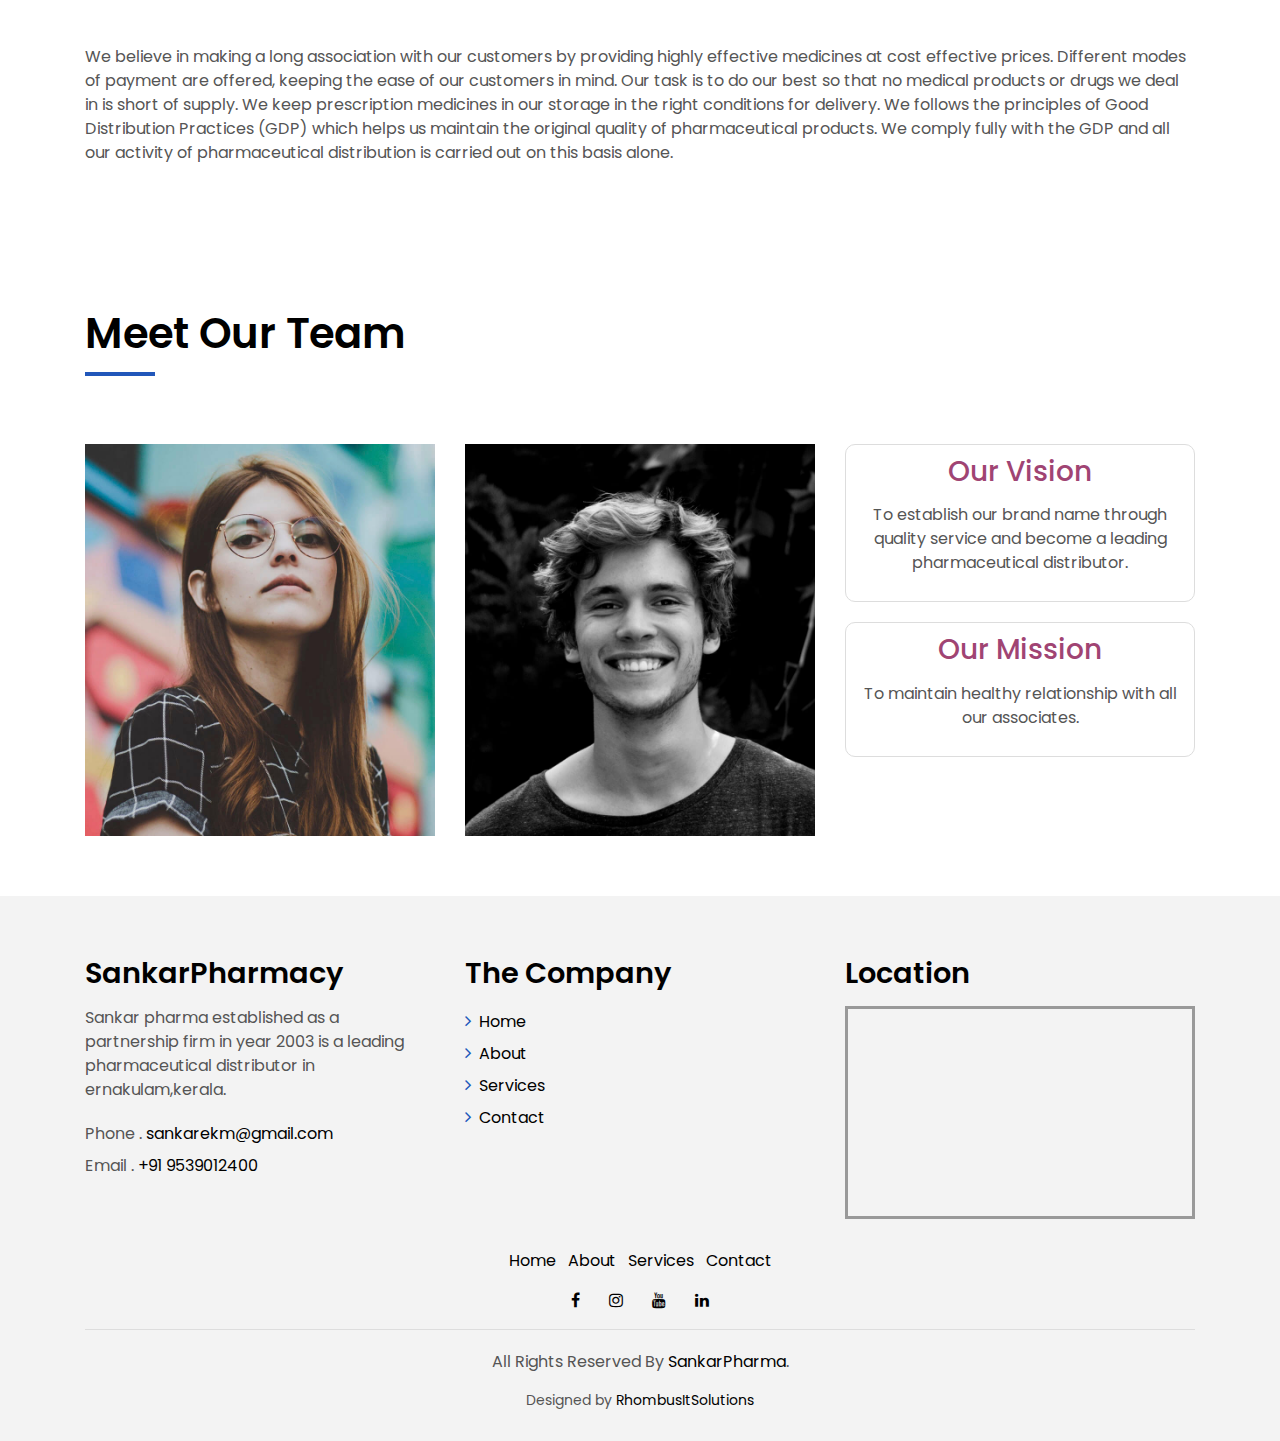
==== commit 79b6c01d: "logo added in service and about page" ====
--- a/about.html
+++ b/about.html
@@ -189,7 +189,9 @@
         <span></span>
         <span></span>
       </button>
-      <a class="navbar-brand text-brand" href="index.html">Sankar<span class="color-b">Pharma</span></a>
+      <a class="navbar-brand text-brand" href="index.html">
+        <img src="img/logo/sankar_pharma_logo.svg" alt="sankr logo" class="main-logo">  
+      </a>
       <button type="button" class="btn btn-link nav-search d-md-none" data-toggle="modal" data-target="#exampleModal">
         <span class="fa fa-user-circle-o" aria-hidden="true"></span>
       </button>
--- a/css/style.css
+++ b/css/style.css
@@ -374,6 +374,13 @@
   top: 50%;
   left: 50%;
   transform: translate(-50%,50%);
+}
+
+@media(max-width: 576px){
+  .overlay-color h2{
+    top: 25%;
+    font-size: 1.8rem;
+  }
 }
 
 /*------/ Owl carousel /------*/
@@ -1228,6 +1235,12 @@
   margin-bottom: 3rem;
 }
 
+@media(max-width: 576px){
+  .gallery-property{
+    margin-bottom: 0;
+  }
+}
+
 .property-price {
   margin: 0 auto;
 }
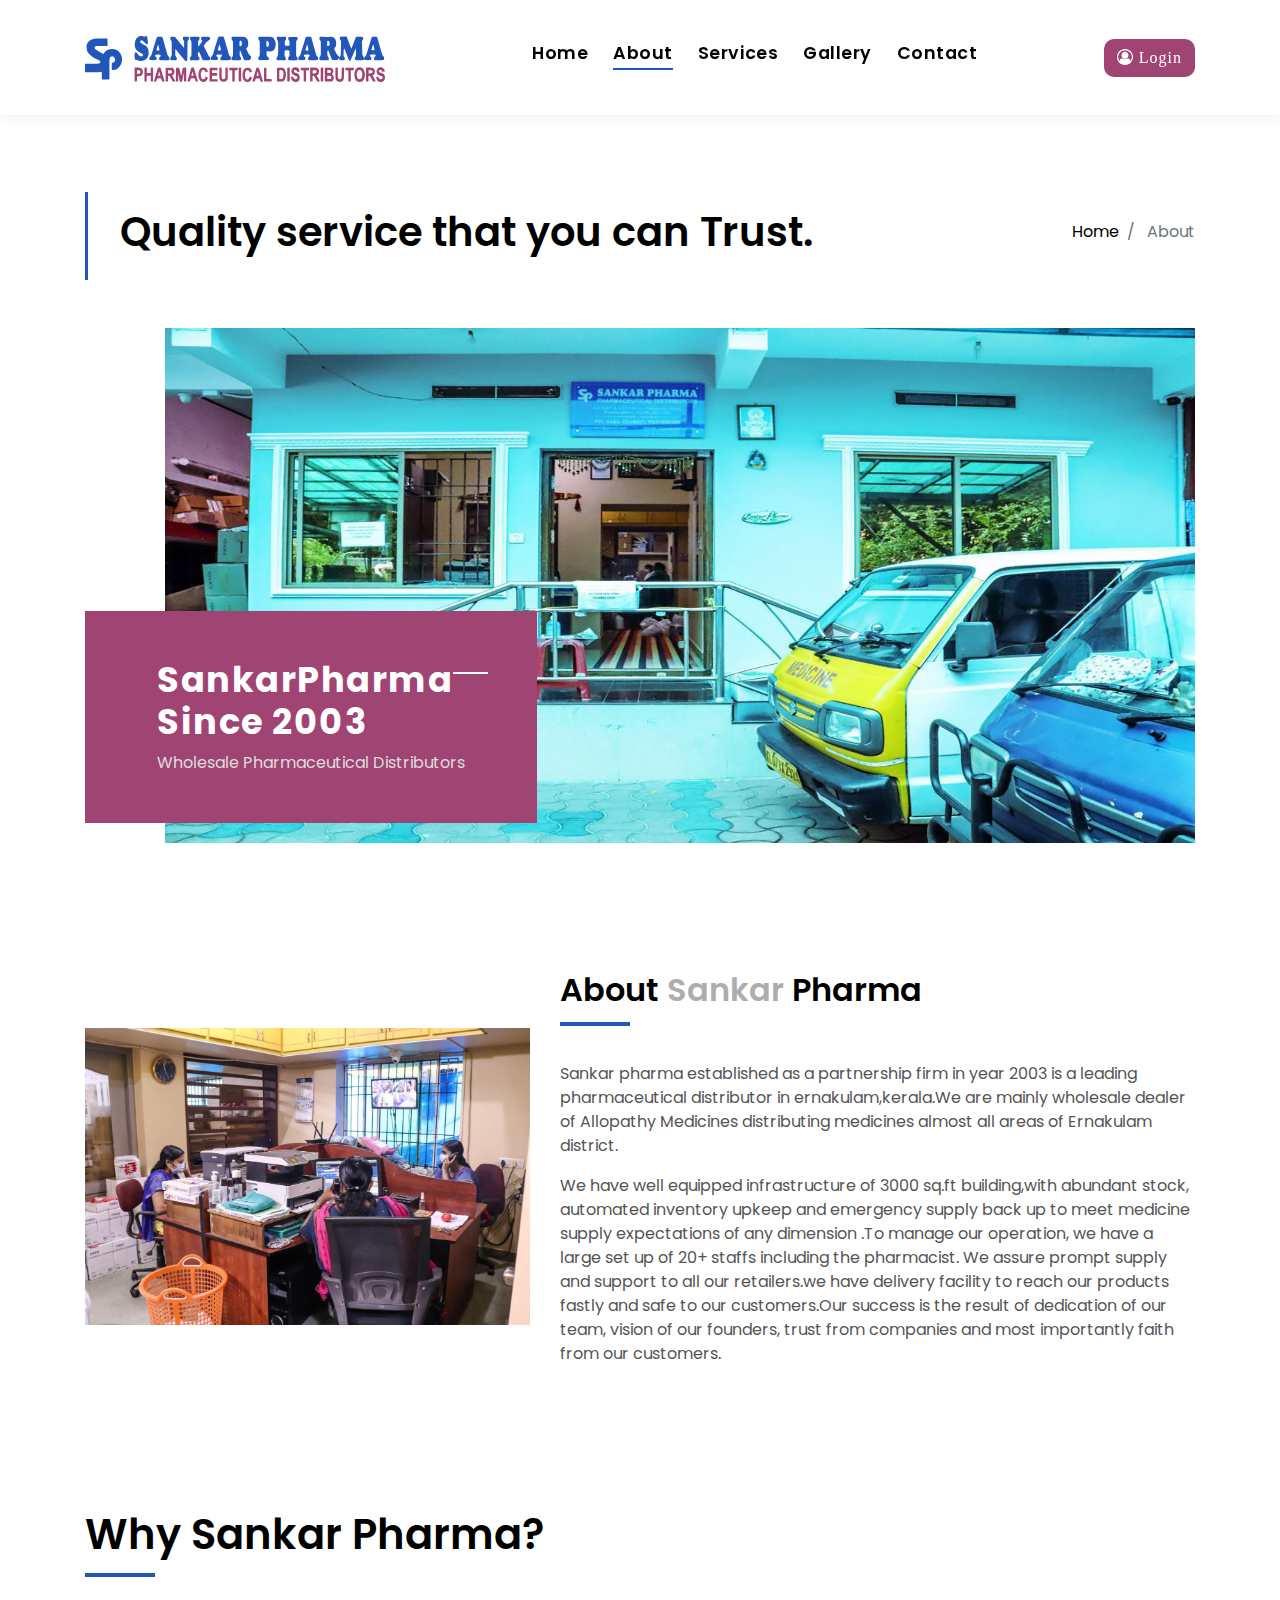
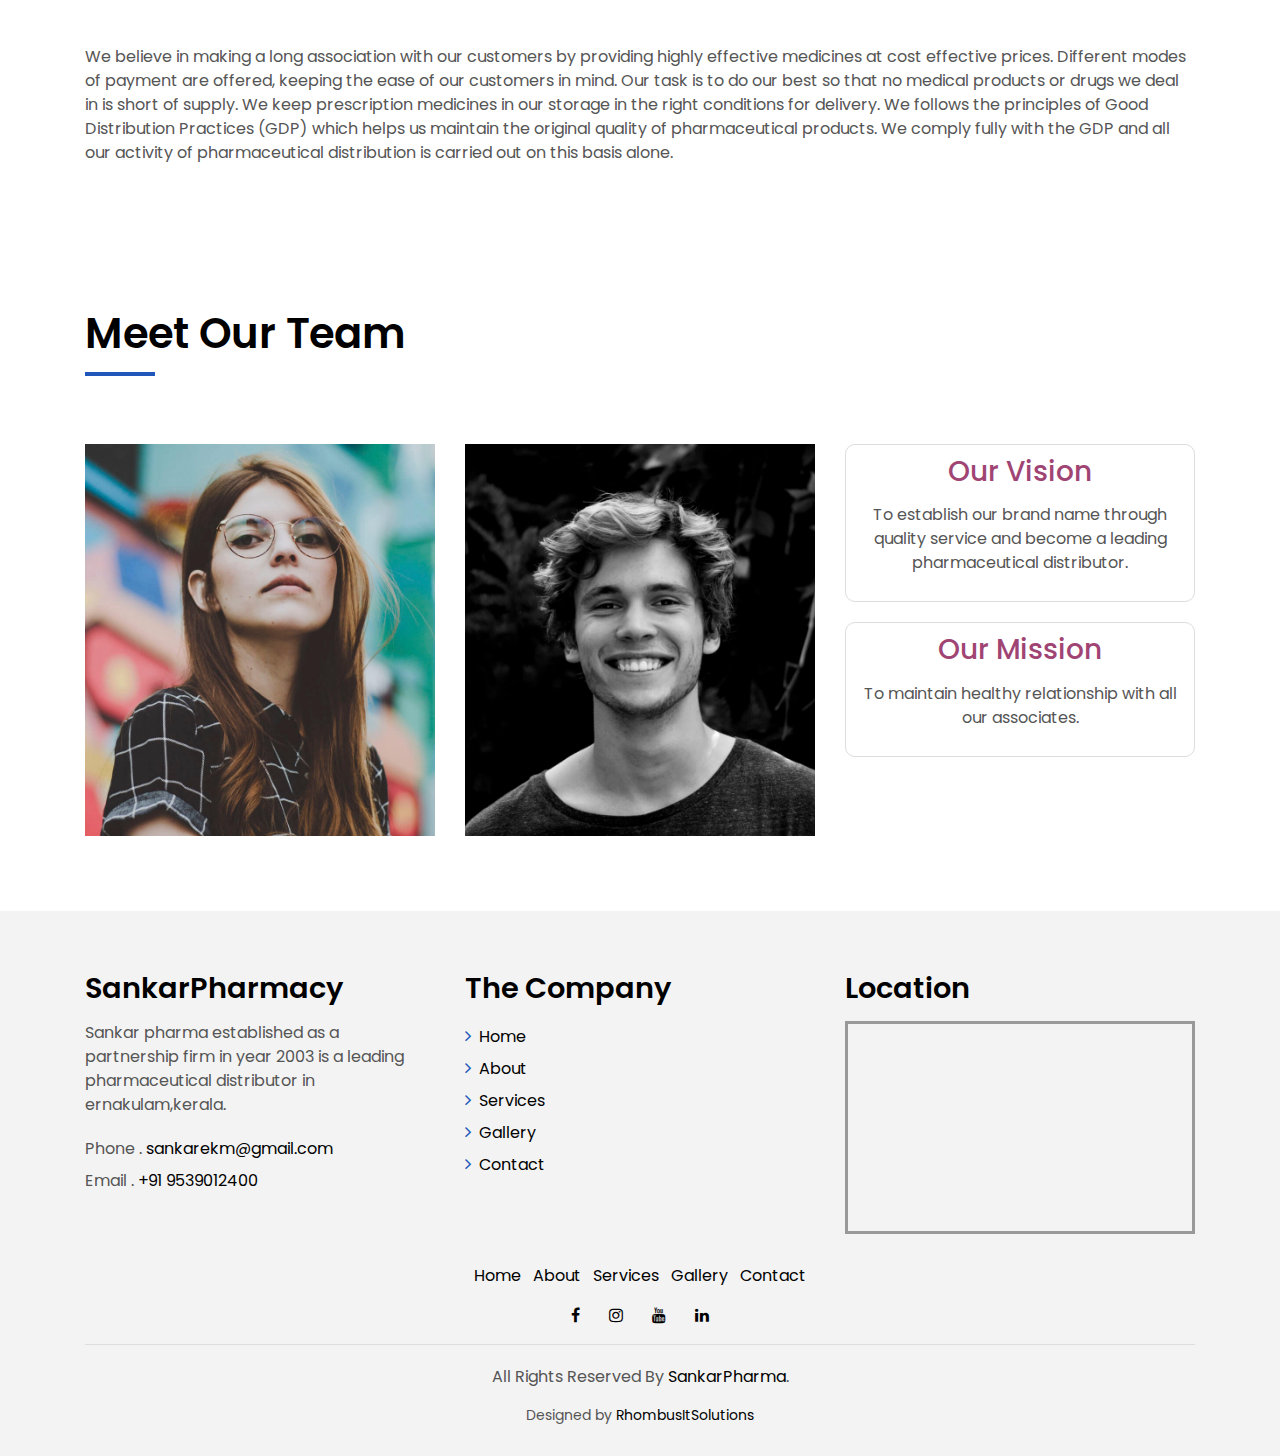
==== commit 45327c53: "gallery page created" ====
--- a/about.html
+++ b/about.html
@@ -207,6 +207,9 @@
             <a class="nav-link" href="services.html">Services</a>
           </li>
           <li class="nav-item">
+            <a class="nav-link" href="gallery.html">Gallery</a>
+          </li>
+          <li class="nav-item">
             <a class="nav-link navbar-toggle-box-collapse" href="#"  data-toggle="collapse"
             data-target="#navbarTogglerDemo01" aria-expanded="false">Contact</a>
           </li>
@@ -537,6 +540,9 @@
                     <i class="fa fa-angle-right"></i> <a href="services.html">Services</a>
                   </li>
                   <li class="item-list-a">
+                    <i class="fa fa-angle-right"></i> <a href="gallery.html">Gallery</a>
+                  </li>
+                  <li class="item-list-a">
                     <i class="fa fa-angle-right"></i> <a class="navbar-toggle-box-collapse" href="#"  data-toggle="collapse"
                     data-target="#navbarTogglerDemo01" aria-expanded="false">Contact</a>
                   </li>
@@ -575,6 +581,9 @@
               </li>
               <li class="list-inline-item">
                 <a href="services.html">Services</a>
+              </li>
+              <li class="list-inline-item">
+                <a href="gallery.html">Gallery</a>
               </li>
               <li class="list-inline-item">
                 <a class="navbar-toggle-box-collapse" href="#"  data-toggle="collapse"
--- a/css/style.css
+++ b/css/style.css
@@ -1104,6 +1104,7 @@
   overflow: hidden;
   -webkit-backface-visibility: hidden;
   backface-visibility: hidden;
+  margin-bottom: 15px;
 }
 
 .card-box-a .img-a,
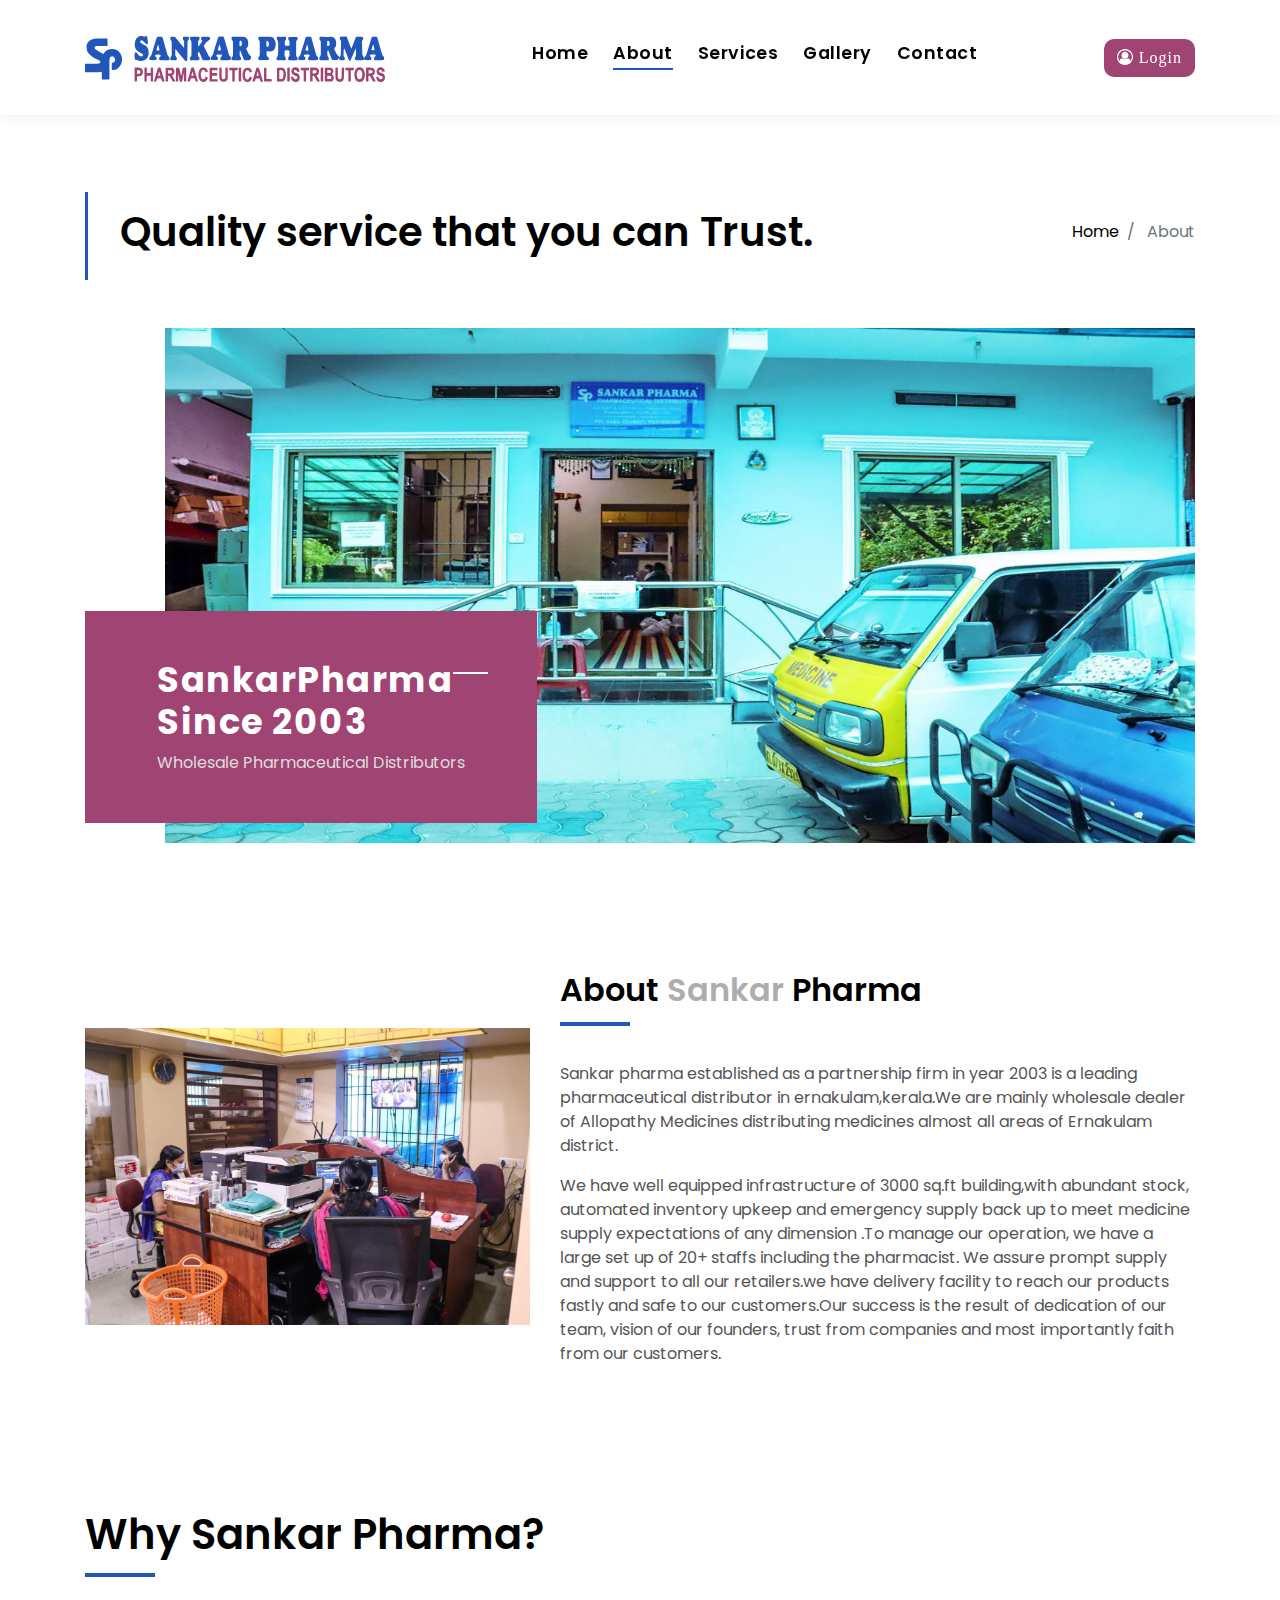
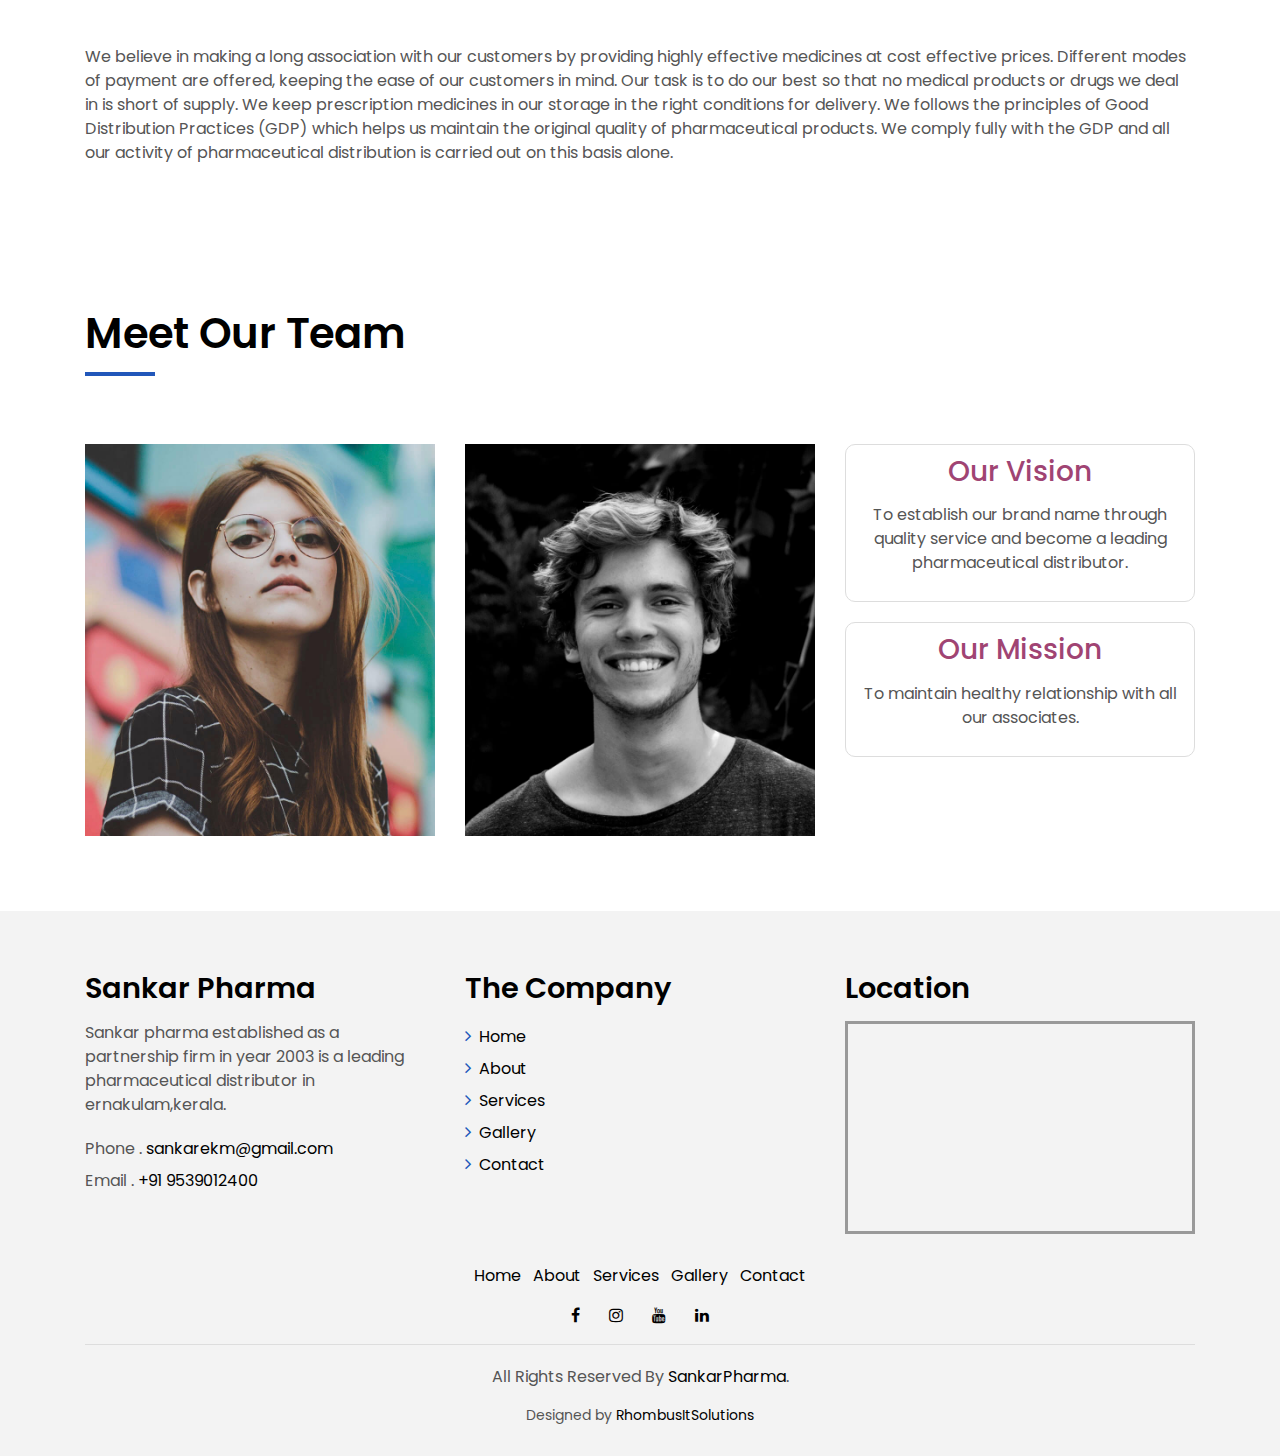
==== commit 94d89e88: "footer name changed" ====
--- a/about.html
+++ b/about.html
@@ -505,7 +505,7 @@
         <div class="col-sm-12 col-md-4">
           <div class="widget-a">
             <div class="w-header-a">
-              <h3 class="w-title-a text-brand">SankarPharmacy</h3>
+              <h3 class="w-title-a text-brand">Sankar Pharma</h3>
             </div>
             <div class="w-body-a">
               <p class="w-text-a color-text-a">
--- a/css/style.css
+++ b/css/style.css
@@ -575,11 +575,6 @@
   box-shadow: 1px 2px 15px rgba(100, 100, 100, 0.1);
 }
 
-@media(max-width: 576px){
-  .navbar-default{
-    padding: 15px 0;
-  }
-}
 
 .navbar-default .nav-search {
   color: #000000;
@@ -2261,4 +2256,63 @@
   .col-md-none{
     display: none !important;
   }
+}
+
+.chart{
+  background: transparent;
+  width: 180px;
+  height: 180px;
+  position: relative;
+  border: 3px solid #ffffff;
+  border-radius: 50%;
+  margin-bottom: 20px;
+} 
+
+.chart:before{
+    content: "";
+    position: absolute;
+    border: 3px solid #2157ba;
+    border-top: 3px solid #2157ba;
+    border-right: 3px solid #2157ba;
+    /* border-radius: 50%; */
+    width: 100%;
+    height: 100%;
+    left: 0px;
+    animation: animateCircle 2s linear infinite;
+    -webkit-box-shadow: -7px 8px 5px 0px rgba(50, 50, 50, 0.75);
+    -moz-box-shadow:    -7px 8px 5px 0px rgba(50, 50, 50, 0.75);
+    box-shadow:         -7px 8px 5px 0px rgba(50, 50, 50, 0.75);
+}
+
+@media(max-width: 576px){
+  .chart{
+    width: 150px;
+    height: 150px;
+  }
+}
+
+@keyframes animateCircle{
+  0%{
+      transform: rotate(0deg);
+  }
+  100%{
+      transform: rotate(360deg);
+  }
+}
+
+.chart-meta{
+  position: relative;
+  margin-top: 15px;
+}
+
+.fa-2{
+  font-size: 2rem;
+  color: #2157ba;
+}
+
+.color-darkgrey{
+    margin-top: 10px;
+    font-size: 40px;
+    font-weight: normal;
+    color: #808080;
 }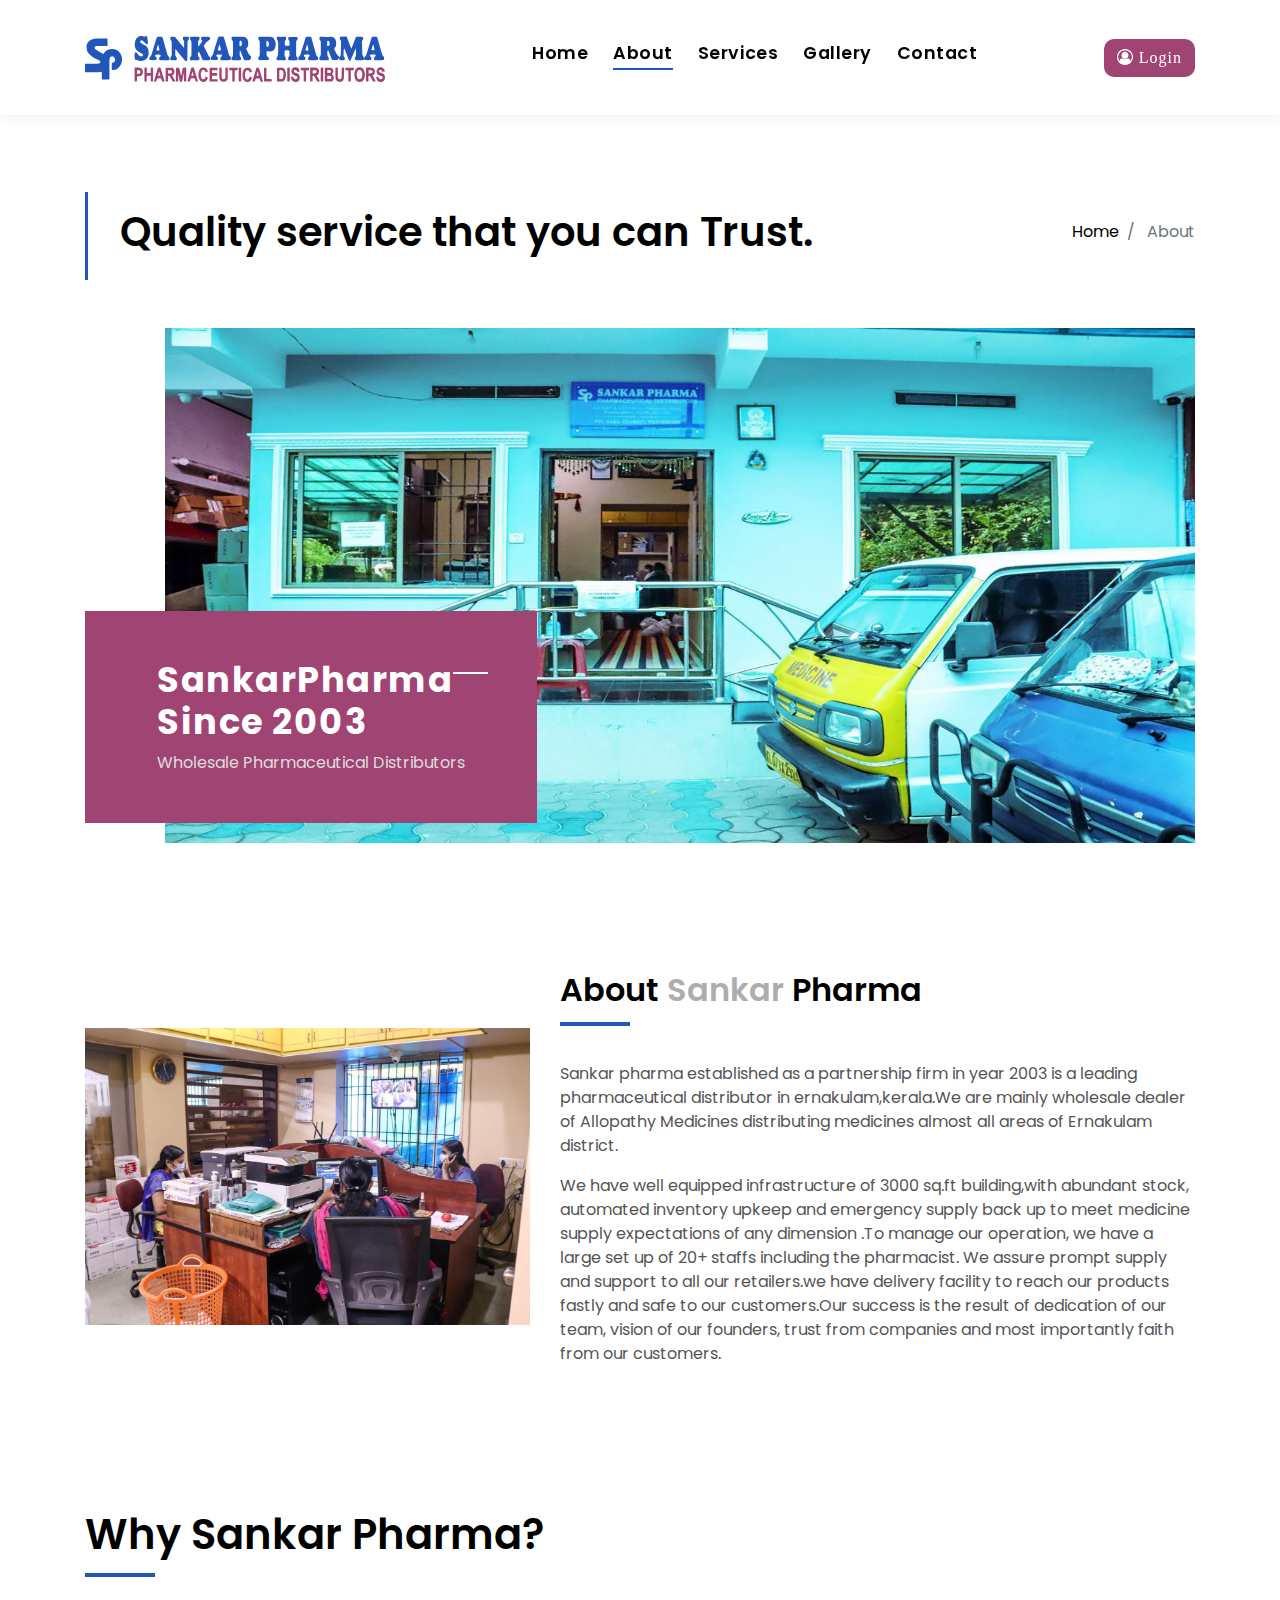
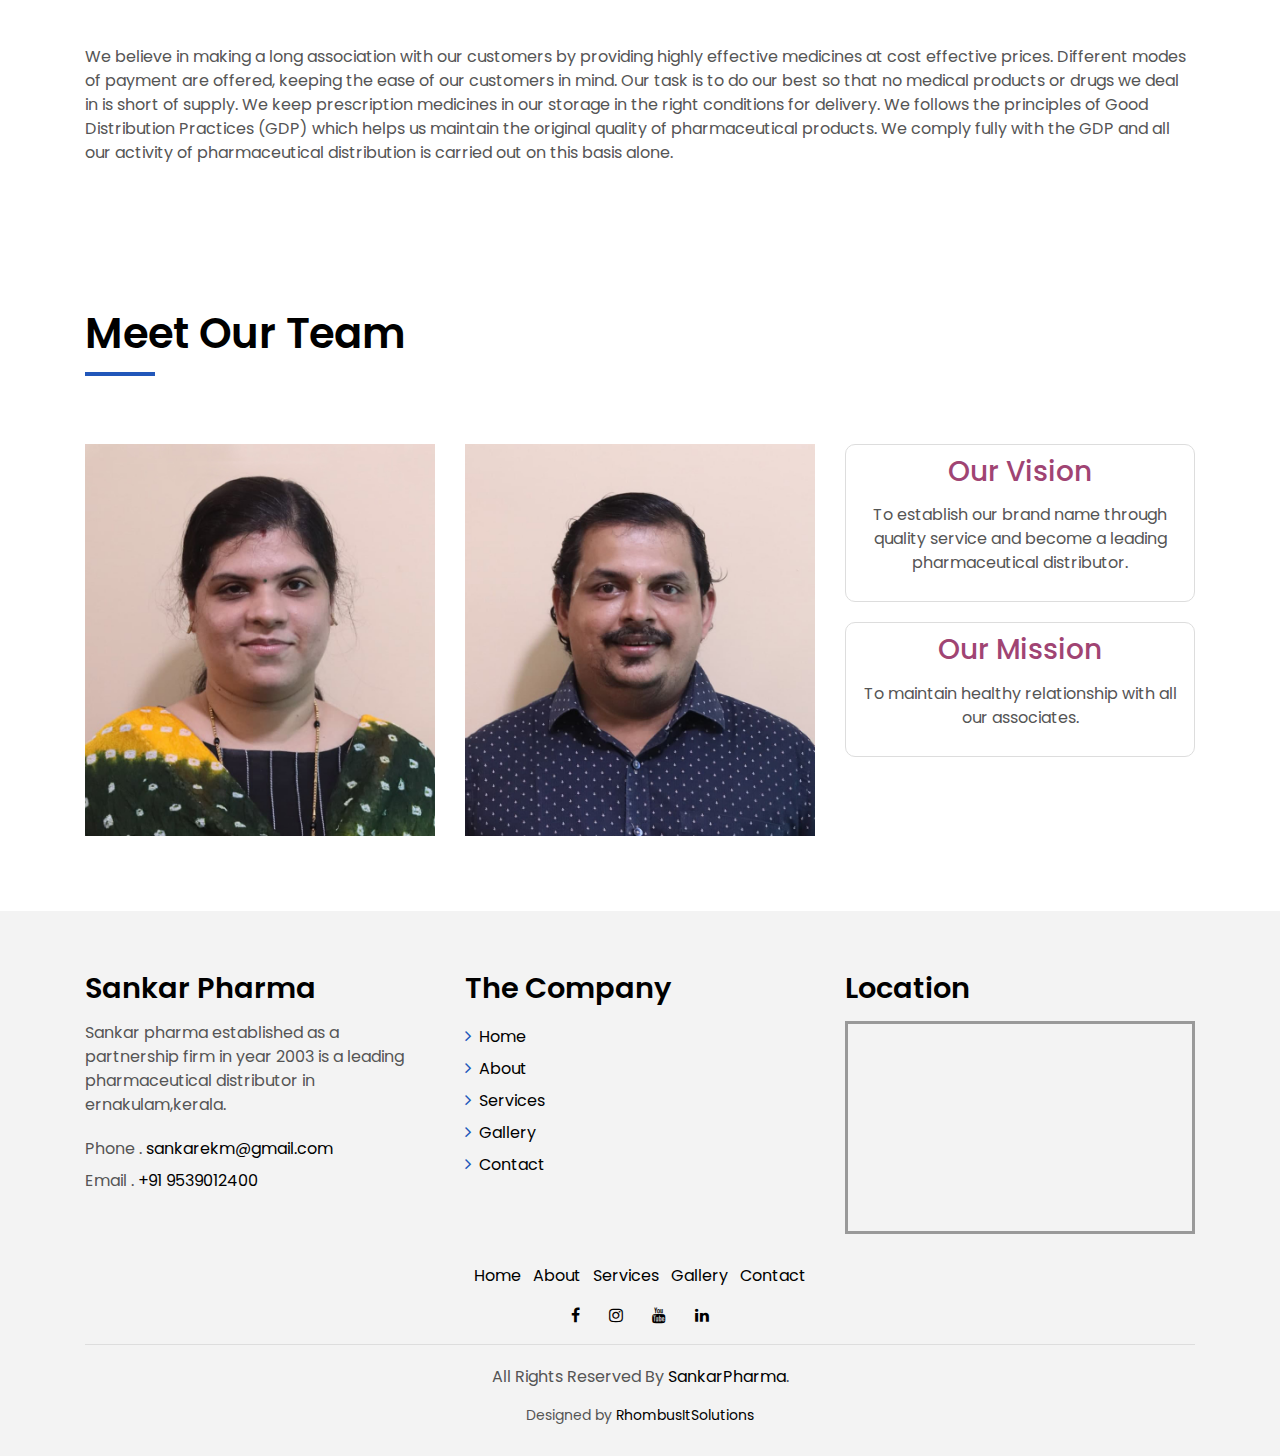
==== commit 0c7c0e06: "testimonilas-bannerHeight-teamPhoto-gallery&serviceModified" ====
--- a/about.html
+++ b/about.html
@@ -323,13 +323,13 @@
         <div class="col-md-4">
           <div class="card-box-d">
             <div class="card-img-d">
-              <img src="img/agent-7.jpg" alt="" class="img-d img-fluid">
+              <img src="img/sankar_02.jpg" alt="" class="img-d img-fluid">
             </div>
             <div class="card-overlay card-overlay-hover">
               <div class="card-header-d">
                 <div class="card-title-d align-self-center">
                   <h3 class="title-d">
-                    <a href="#" class="link-two"> Sharmida Babura</a>
+                    <a href="#" class="link-two"> Sharmida Baburaj</a>
                   </h3>
                 </div>
               </div>
@@ -371,7 +371,7 @@
         <div class="col-md-4">
           <div class="card-box-d">
             <div class="card-img-d">
-              <img src="img/agent-6.jpg" alt="" class="img-d img-fluid">
+              <img src="img/sankar_01.jpg" alt="" class="img-d img-fluid">
             </div>
             <div class="card-overlay card-overlay-hover">
               <div class="card-header-d">
--- a/css/style.css
+++ b/css/style.css
@@ -240,7 +240,7 @@
 }
 
 .section-t4 {
-  padding-top: 4rem;
+  margin-top: 200px;
 }
 
 .section-t3 {
@@ -274,7 +274,7 @@
 
 @media(max-width: 576px){
   .title-a{
-    font-size: 2rem;
+    font-size: 1.8rem;
   }
 }
 
@@ -575,6 +575,13 @@
   box-shadow: 1px 2px 15px rgba(100, 100, 100, 0.1);
 }
 
+@media(max-width:576px){
+  .navbar-default{
+    padding-top: 10px;
+    padding-bottom: 10px;
+  }
+}
+
 
 .navbar-default .nav-search {
   color: #000000;
@@ -944,7 +951,10 @@
 
 @media(max-width: 576px){
   .intro .owl-theme .owl-dots{
-    bottom: 80px;
+    bottom: 60px;
+  }
+  .img-box-a .img-a{
+    height: 120px !important;
   }
 }
 
@@ -967,7 +977,7 @@
 
 .intro .carousel-item-a {
   position: relative;
-  height: 70vh;
+  height: 85vh;
 }
 
 @media(max-width: 991px){
@@ -2098,7 +2108,8 @@
   }
 
   .section-t4 {
-    padding-top: 2rem;
+    padding-top: 3rem;
+    margin-top: 0;
   }
 
   .section-md-t3 {
@@ -2148,6 +2159,9 @@
 
   .box-collapse .title-box-d .title-d {
     font-size: 1.3rem;
+  }
+  .intro-single {
+    padding-top: 6rem;
   }
 }
 
@@ -2177,7 +2191,7 @@
 }
 
 .product-grid .product-content h2{
-  font-size: 22px;
+  font-size: 15px;
   font-weight: 500;
   margin: 20px 0;
   color: #2157ba;
@@ -2289,6 +2303,9 @@
     width: 150px;
     height: 150px;
   }
+  .chart:before{
+    animation: none;
+  }
 }
 
 @keyframes animateCircle{
@@ -2315,4 +2332,9 @@
     font-size: 40px;
     font-weight: normal;
     color: #808080;
+}
+
+.testimonial-box{
+  margin: 0 auto;
+  max-width: 700px
 }